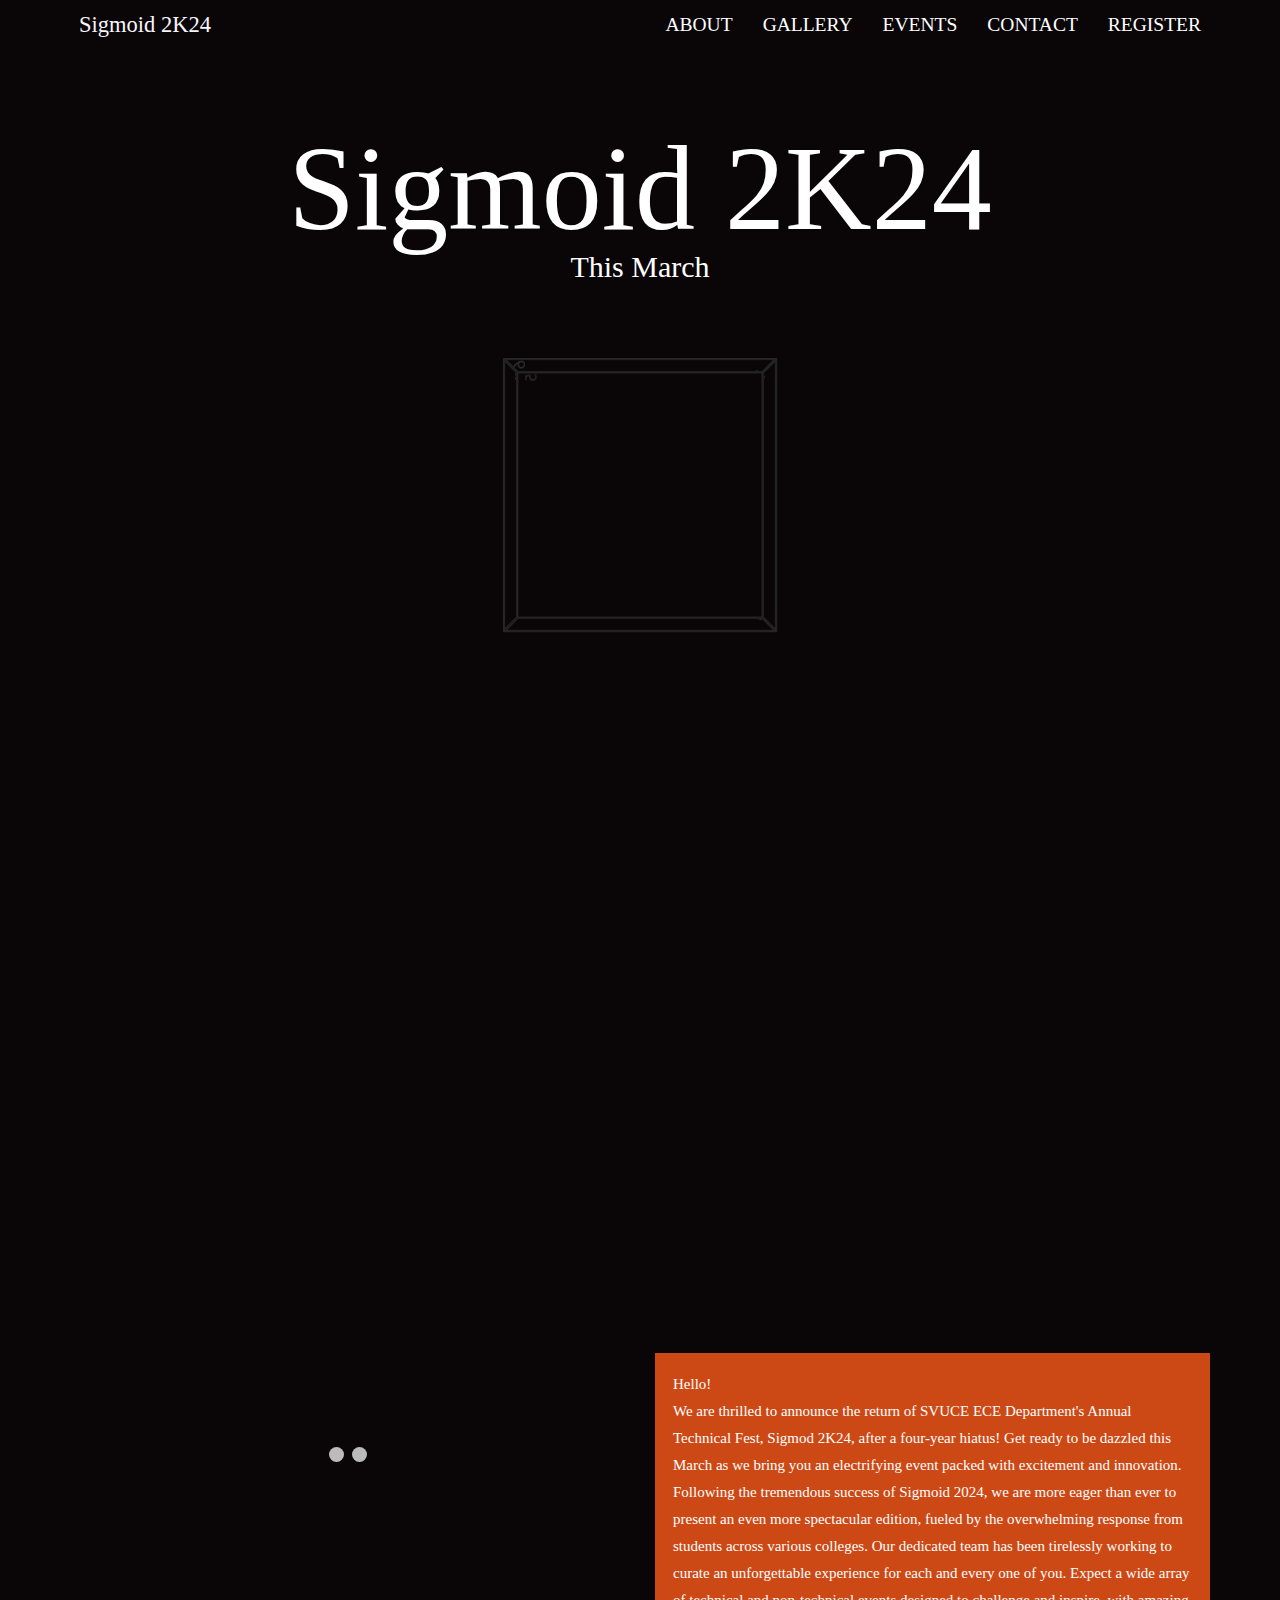
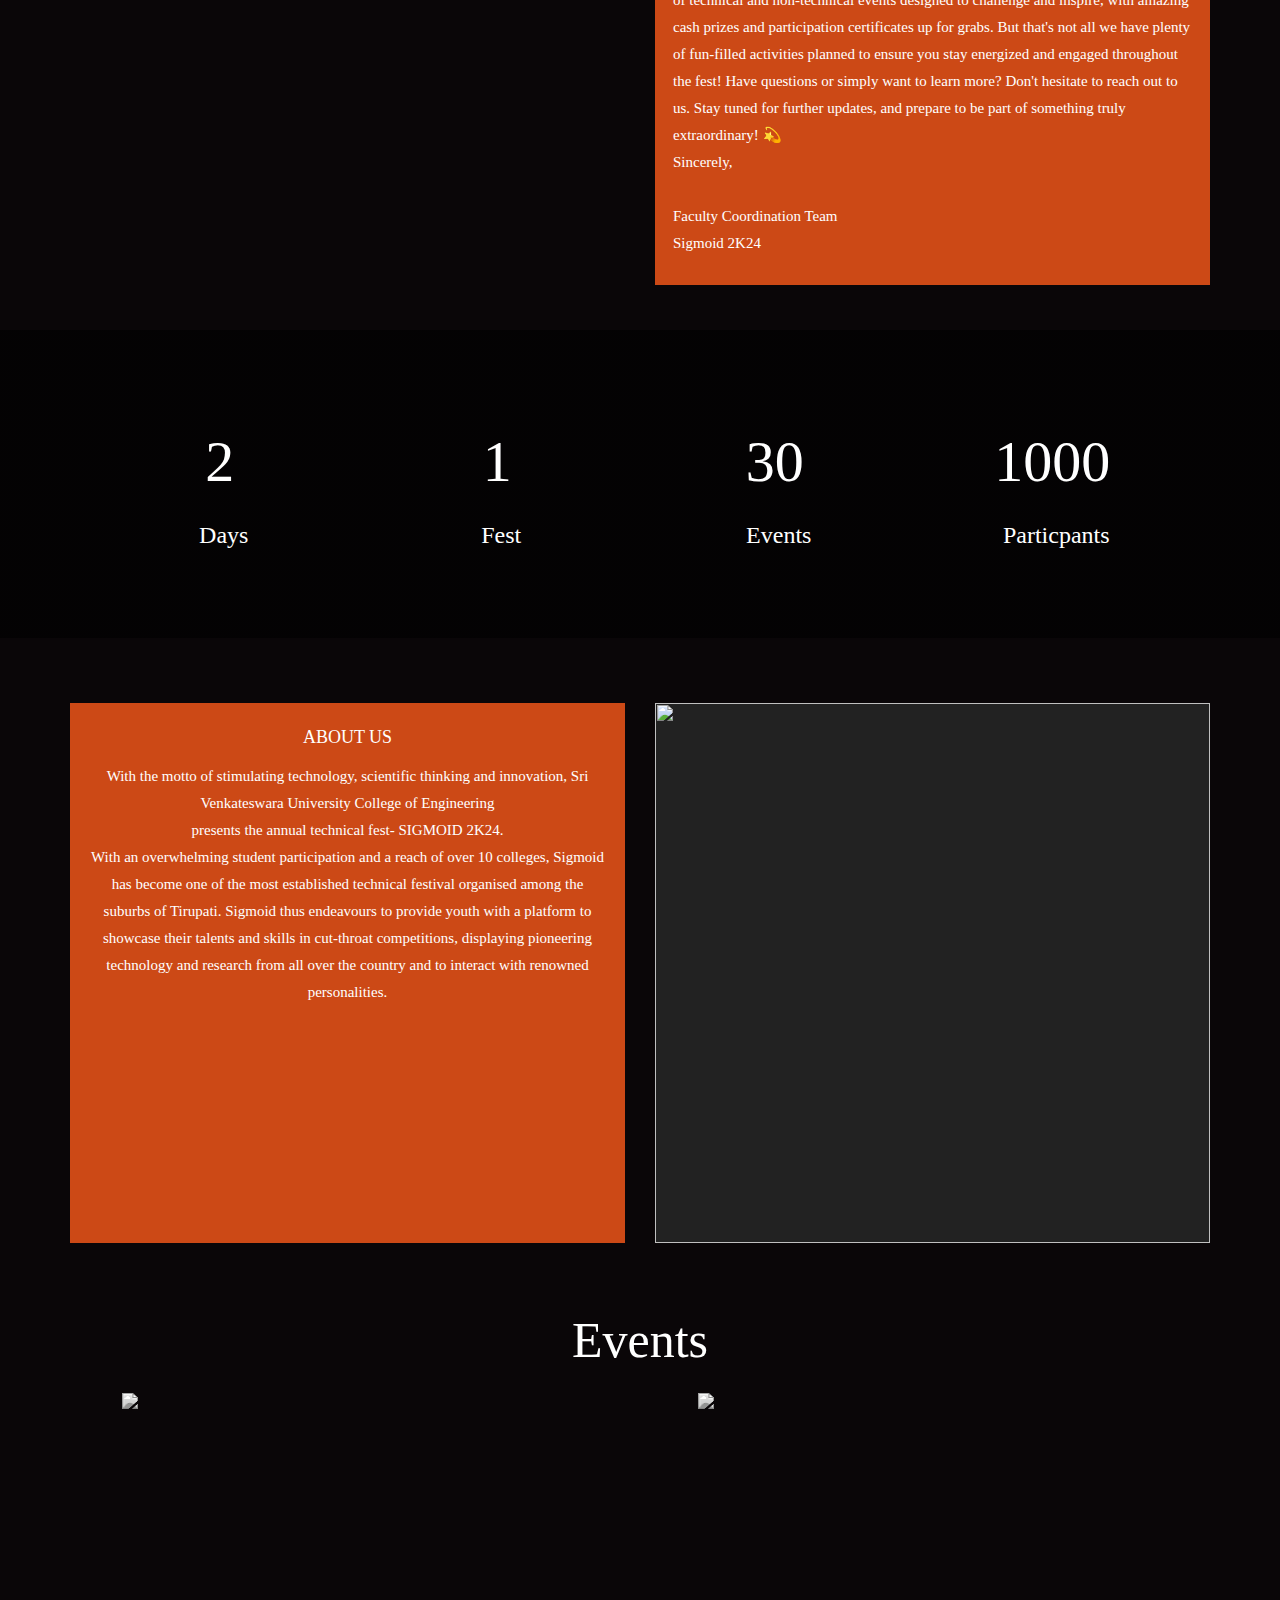
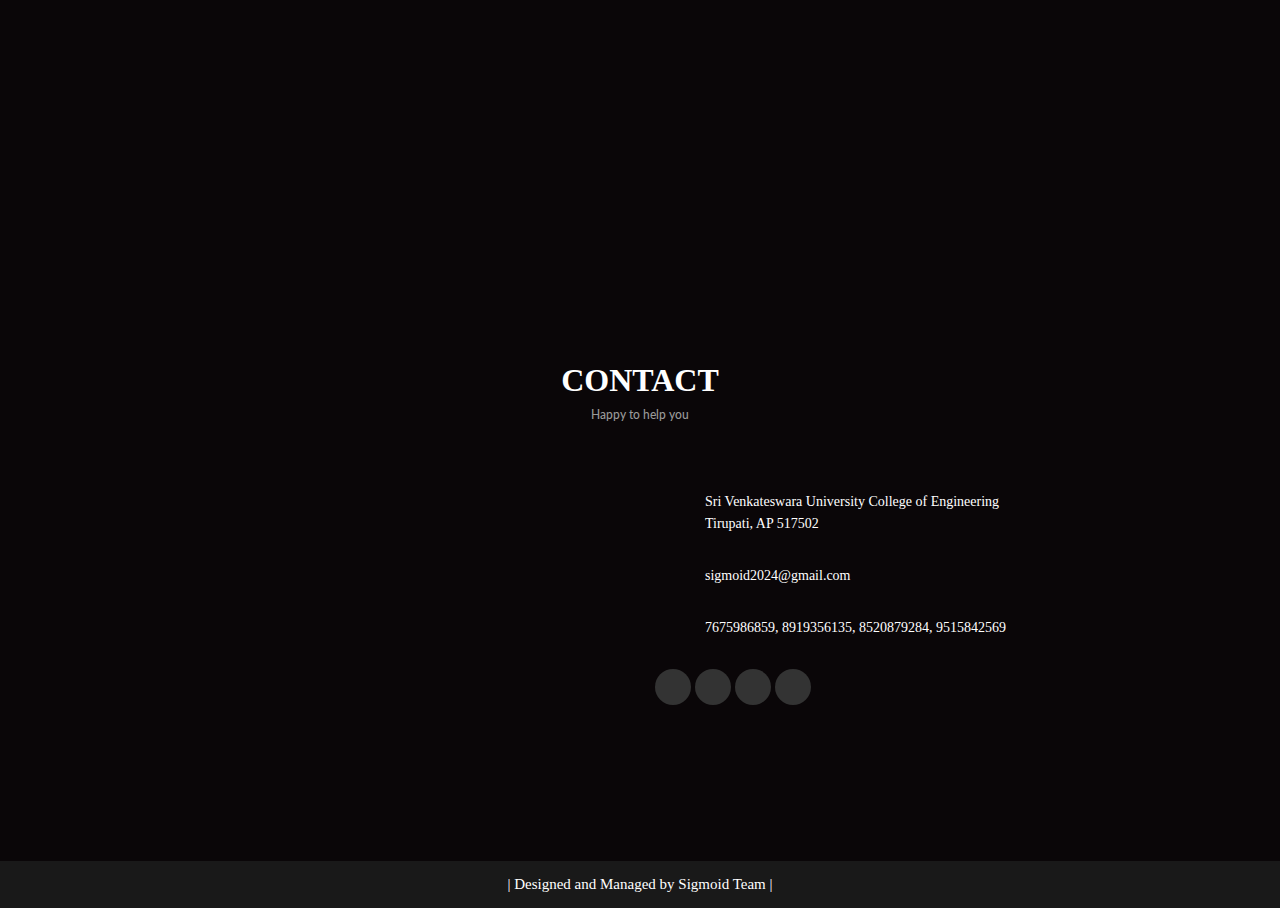
==== index.html @ 66949718 "updated about and made responsive" ====
<!DOCTYPE html>
<html lang="en">
<head>
  <title>Sigmoid 2K24</title>
  <meta charset="utf-8">
  <meta name="viewport" content="width=device-width, initial-scale=1.0">
  <link rel="icon" href="" type="image/x-icon">

  <meta content="" name="keywords">
  <meta content="" name="description">

  <!-- Favicons -->
  <link href="" rel="icon">
  <link href="img/apple-touch-icon.png" rel="apple-touch-icon">

  <!-- Google Fonts -->
   <link href="https://fonts.googleapis.com/css?family=Montserrat" rel="stylesheet" type="text/css">
  <link href="https://fonts.googleapis.com/css?family=Lato" rel="stylesheet" type="text/css">
  <link href="https://fonts.googleapis.com/css?family=Open+Sans:300,300i,400,400i,700,700i|Poppins:300,400,500,700" rel="stylesheet">
  <link href="https://fonts.googleapis.com/css2?family=Courier+Prime&family=Varela&display=swap" rel="stylesheet">
  <!-- Bootstrap CSS File -->
    <link rel="stylesheet" href="https://maxcdn.bootstrapcdn.com/bootstrap/3.3.7/css/bootstrap.min.css">
  <!-- <link href="lib/bootstrap/css/bootstrap.min.css" rel="stylesheet"> -->

  <!-- Libraries CSS Files -->
  <link href="lib/font-awesome/css/font-awesome.min.css" rel="stylesheet">
  <link href="lib/animate/animate.min.css" rel="stylesheet">

  <!-- Main Stylesheet File -->
  <link href="css/style.css" rel="stylesheet">
  <script src="js/typewriter.js"></script>
</head>
  
<body>

  <!--==========================
  Header
  ============================-->
  <nav class="navbar navbar-default  navbar-fixed-top g2" style="background-color:#0A0608; border-bottom:0; width: 100vw;">
    <div class="container-fluid " style="width: 90vw;">
      <div class="navbar-header">
        <button type="button" class="navbar-toggle" data-toggle="collapse" data-target="#Navbar">
          <span class="icon-bar"></span>
          <span class="icon-bar"></span>
          <span class="icon-bar"></span>
        </button>
        <a class="navbar-brand g3" href="#Home" style="font-family: font2; font-size: 150%;color:#f9f5ff;">Sigmoid 2K24</a>
      </div>
      <div class="collapse navbar-collapse" id="Navbar">
        <ul class="nav navbar-nav navbar-right">
         <!-- <li class="r1"><a href="#letter" style="font-family: font2;font-size: 130%; color:white;">LETTER</a></li> -->
          <li class="r1"><a href="#about" style="font-family: font2;font-size: 130% ; color:white;">ABOUT</a></li>
          <li class="r1"><a href="gallery/index.html" style="font-family: font2;font-size: 130% ; color:white;">GALLERY</a></li>
          <li class="r1"><a href="#events" style="font-family: font2;font-size: 130% ; color:white;">EVENTS</a></li>
          <!-- <li><a href="partners.html">PARTNERS</a></li> -->
         <!-- <li><a href="#apply">APPLY</a></li> -->
         <!-- <li class="r1"><a href="#team" style="font-family: font2;font-size: 130% ; color:white;">TEAM</a></li> -->
          <li class="r1"><a href="https://forms.gle/LxLbqcuX3uqCk2ah9" style="font-family: font2; font-size: 130% ; color:white;">CONTACT</a></li>
          <li class="r1"><a href="https://www.google.com/" style="font-family: font2; font-size: 130% ; color:white;">REGISTER</a></li>
        </ul>
      </div>
    </div>
  </nav>

  <!--==========================
    Hero Section
  ============================-->
  
  <section id="hero">
    <video id="vid" playsinline="playsinline" autoplay="autoplay" muted="muted" loop="loop">
      <source src="img/vid6.mp4" type="video/mp4">
    </video>
    <div class="hero1">
      <div class="main_heading">
        <div class="mh1">Sigmoid 2K24</div>
        <div class="mh2">This March</div>
        <!-- <div class="mh2">Annual Technical Fest of JIIT Noida</div> -->
      </div>
      <div class="wrapper">
        <div class="box-area">
          <div id="box-front" class="box">1</div>
          <div id="box-right" class="box">2</div>
          <div id="box-back" class="box">3</div>
          <div id="box-left" class="box">4</div>
          <div id="box-top" class="box">5</div>
          <div id="box-bottom" class="box">6</div>
        </div>
      </div>
    </div>
    
  </section>

  <div class="class-responsive">
    <iframe margin="50px auto" text-align="centre" width="80%" height="400" src="https://www.youtube.com/embed/BVitl7Fji9U?si=09Q8cgA1HVtjXHsK?autoplay=1" title="YouTube video player" frameborder="0" allow="accelerometer; autoplay; clipboard-write; encrypted-media; gyroscope; picture-in-picture; web-share" allowfullscreen></iframe>
  </div>


  <!-- #hero

  <main id="main">

    <!--==========================
      Letter Section
    ============================-->
  <section id="letter" style="background-color: #0A0608;">
    <div class="container">
    <div class="row">
      <div class="col-sm-6">
      <div class="card-deck cdlet2">
        <div class="card bg-primary" style="padding: 2vh 2vh; background-color:#0A0608; box-shadow: 0px 0px 0px 0px #222222">
          <div class="card-body">
              <div class="slideshow-container">

                  <div class="mySlides fade">
                    <!-- <div class="numbertext">1 / 4</div> -->
                    <img src="//img/mkt.jpg" style="width:100%; height: 100%; object-fit: cover; object-position: center;" class="slideimg">
                    <div class="text">Prof T. Ramashri</div>
                  </div>
                  
                
                  <div class="mySlides fade">
                    <!-- <div class="numbertext">3 / 4</div> -->
                    <img src="/img/sa.jpg" style="width:100%; height: 100%; object-fit: cover; object-position: center;" class="slideimg">
                    <div class="text">Prof B. Anuradha</div>
                  </div>

                  
                  
                  </div>
                  <br>
                  
                  <div style="text-align:center;">
                    <span class="dot"></span> 
                    <span class="dot"></span> 
                  </div>
          </div>
        </div> 
      </div>
      </div>
      <div class="col-sm-6">
          <div class="card-deck" style="margin-top: 5vh; margin-bottom:5vh;">
            <div class="card bg-primary" style="padding: 2vh 2vh; background-color:#cc4916; box-shadow: 0px 0px 0px 0px #222222">
              <div class="card-body text-center">
                <!-- <p class="card-text">Some text inside the first card</p> -->
                <p class="card-text" style="text-align: left; font-family: font4; color: white" >Hello!<br>
                  We are thrilled to announce the return of SVUCE ECE Department's Annual Technical Fest, Sigmod 2K24, after a four-year hiatus! Get ready to be dazzled this March as we bring you an electrifying event packed with excitement and innovation.

Following the tremendous success of Sigmoid 2024, we are more eager than ever to present an even more spectacular edition, fueled by the overwhelming response from students across various colleges. Our dedicated team has been tirelessly working to curate an unforgettable experience for each and every one of you.

Expect a wide array of technical and non-technical events designed to challenge and inspire, with amazing cash prizes and participation certificates up for grabs. But that's not all we have plenty of fun-filled activities planned to ensure you stay energized and engaged throughout the fest!

Have questions or simply want to learn more? Don't hesitate to reach out to us. Stay tuned for further updates, and prepare to be part of something truly extraordinary! 💫

<br>Sincerely,<br>
<br>Faculty Coordination Team<br>
                
                  Sigmoid 2K24</p>
              </div>
            </div> 
          </div>
          </div>
    </div>
    </div>
  </section>



    <!--==========================
      Facts Section
    ============================-->
    <section id="facts" style="background-color: #0A0608;">
      <div class="container wow fadeIn">
        <!-- <div class="section-header">
          <h3 class="section-title" style="color: white; font-family: font3;">Facts</h3>
        </div> -->
        <div class="container-fluid counters">

  				<div class="col-lg-3 col-6 text-center">
            <span data-toggle="counter-up" style="font-family: font3; color: white">2</span>
            <p style="font-family: font3;">Days</p>
  				</div>

          <div class="col-lg-3 col-6 text-center">
            <span data-toggle="counter-up" style="font-family: font3; color: white;">1</span>
            <p style="font-family: font3;">Fest</p>
  				</div>

          <div class="col-lg-3 col-6 text-center">
            <span data-toggle="counter-up" style="font-family: font3; color: white;">30</span>
            <p style="font-family: font3;">Events</p>
  				</div>

          <div class="col-lg-3 col-6 text-center">
            <span data-toggle="counter-up" style="font-family: font3; color: white;">1000</span>
            <p style="font-family: font3;">Particpants</p>
  				</div>

  			</div>

      </div>
    </section><!-- #facts -->




<!--------------ABOUT----------------->

<section id="about" style="background-color: #0A0608; border-bottom: none;">
    <div class="container">
        <div class="row" >
          <div class="col-sm-6 abcol">
          <div class="card-deck" style="margin-top: 5vh; margin-bottom:5vh;">
            <div class="card bg-primary cdabout" style="padding: 2vh 2vh; background-color:#cc4916; box-shadow: 0px 0px 0px 0px #0A0608">
              <div class="card-body text-center">
                <p class="card-text" style="text-align: center; font-family: font2; color: white; font-size: large;">ABOUT US</p>
                <p class="card-text" style="text-align: center; font-family: font4; color: white;" >
                  With the motto of stimulating technology, scientific thinking and innovation,
                  Sri Venkateswara University College of Engineering<br>
                  presents the annual technical fest- SIGMOID 2K24.<br>
                  With an overwhelming student participation
                  and a reach of over 10 colleges,
                  Sigmoid  has become one of the most established technical festival
                  organised among the suburbs of Tirupati.
                  Sigmoid thus endeavours to provide youth
                  with a platform to showcase their talents
                  and skills in cut-throat competitions,
                  displaying pioneering technology and research
                  from all over the country
                  and to interact with renowned personalities.
              </div>
            </div> 
          </div>
          </div>
          <div class="col-sm-6">
              <div class="card-deck" style="margin-top: 5vh; margin-bottom:5vh;">
                <div class="card bg-primary cdabout" style="background-color:#222222; box-shadow: 0px 0px 0px 0px #10141a;">
                  <div class="card-body cdabout">
                    <!-- <p class="card-text">Some text inside the first card</p> -->
                    <img src="/img/college2.png" style="width: 100%; height: 100%; object-fit: cover; object-position: center;">
                  </div>
                </div> 
              </div>
              </div>
        </div>
        </div>
</section>



    <!--==========================
      Events Section
    ============================-->
    <section id="events" style="background-color: #0A0608; border-bottom: none;">
      <div class="evheading ">
        <h1 style="font-family: font3; font-size: 50%; color: white;">Events</h1>
      </div>
      <div class="ev">
        <div class="ev1">
            <a href="events/tech.html"><img src="img/tech.png" class="evpic"></a>
        </div>
        <div class="ev1">
            <a href="events/nontech.html"><img src="img/nontech.png" class="evpic"> </a>                     
        </div>
      </div>
      </div>
   </section>

    <section id="contact" style="background-color: #0A0608;">
      <div class="container wow fadeInUp">
        <div class="section-header">
          <h3 class="section-title" style="font-family: font3; color: white;">Contact</h3>
          <h6 class="section-description">Happy to help you</h6>
        </div>
      </div>
<div class="container">
      <div class="col-md-6" >
      <iframe src="https://www.google.com/maps/embed?pb=!1m18!1m12!1m3!1d120099.84690958183!2d79.36803985962945!3d13.629516364826452!2m3!1f0!2f0!3f0!3m2!1i1024!2i768!4f13.1!3m3!1m2!1s0x3a4d4b3b428a6cef%3A0xc6bd5c83ddf89605!2sElectronics%20and%20Communication%20Engineering%20Building!5e0!3m2!1sen!2sin!4v1707247832713!5m2!1sen!2sin"  frameborder="0" style="border:0px;width:100%; height:350px;float: left;padding-left: 20px;" allowfullscreen></iframe></div>
        <div class="col-md-6 justify-content-center" style="float: right;padding-top: 20px;" >
            <div class="info">
              <div>
                <i class="fa fa-map-marker" style="color: #cc4916"> </i>
                <p style="color: white; font-family: font4">Sri Venkateswara University College of Engineering<br>Tirupati, AP 517502</p>
              </div>

              <div>
                <i class="fa fa-envelope" style="color: #cc4916"></i>
                <p style="color: white; font-family: font4">sigmoid2024@gmail.com</p>
              </div>

              <div>
                <i class="fa fa-phone" style="color: #cc4916"></i>
                <p style="color: white; font-family: font4">7675986859, 8919356135, 8520879284, 9515842569</p>
              </div>
            </div>

            <div class="social-links">
              
            <!--  <a href="https://www.facebook.com/Parola.LiteraryHub/?ref=br_rs" class="facebook"><i class="fa fa-facebook"></i></a> -->
              <a href="https://www.instagram.com/sigmoid_fest" class="instagram"><i class="fa fa-instagram"></i></a>
              <a href="https://youtube.com/@Sigmoid2024" class="youtube"><i class="fa fa-youtube"></i></a> 
              <a href="https://facebook.com/profile.php?id=61556089936728&mibextid=ZbWKwL" class="facebook"><i class="fa fa-facebook"></i></a>
              <a href="https://x.com/Sigmoid2024?t=yMx8RAukPVOYMi3uKZNgpA&s=09" class="twitter"><i class="fa fa-twitter"></i></a>
              
              
            </div>

          </div>

        

        </div>
  
    </section>

 <div class="footer" style="background-color: #191919; font-family: font4">| Designed and Managed by Sigmoid Team |
 </div>
    <!-- #contact -->
<a href="#" class="back-to-top"><i class="fa fa-chevron-up"></i></a>

 
  </main>

  
  
<!-- JavaScript Libraries -->
  <script src="js/index.js"></script>
  <script src="js/timer.js"></script>
  <script src="lib/jquery/jquery.min.js"></script>
  <script src="lib/jquery/jquery-migrate.min.js"></script>
  <script src="lib/bootstrap/js/bootstrap.bundle.min.js"></script>
  <script src="lib/easing/easing.min.js"></script>
  <script src="lib/wow/wow.min.js"></script>
  <script src="lib/waypoints/waypoints.min.js"></script>
  <script src="lib/counterup/counterup.min.js"></script>
  <script src="lib/superfish/hoverIntent.js"></script>
  <script src="lib/superfish/superfish.min.js"></script>

  <!-- Contact Form JavaScript File -->
  <script src="contactform/contactform.js"></script>

  <!-- Template Main Javascript File -->
  <script src="js/main.js"></script>

</body>
</html>
---- css/style.css ----
body {
  font: 400 15px Lato, sans-serif;
  line-height: 1.8;
  background-color: #0A0608;
}
h1 {
  margin: 0;
  padding: 0;
  color: #000;
}
h2 {
  margin-top: 0px;
  font-size: 28px;
  text-transform: uppercase;
  color: #000;
  font-weight: 700;
  margin-bottom: 10px;
  padding-top: 25px;
}
/*.no-js #loader { display: none;  }*/
.js #loader {
  display: block;
  position: absolute;
  left: 100px;
  top: 0;
}
.se-pre-con {
  position: fixed;
  left: 0px;
  top: 0px;
  width: 100%;
  height: 100%;
  z-index: 9999;
  background: url(img/Preloader_1.gif) center no-repeat #fff;
}

h3 {
  font-size: 22px;
  color: #000;
  font-weight: 400;
}

h4 {
  font-size: 20px;
  line-height: 1.375em;
  color: #000;
  font-weight: 400;
  margin-bottom: 10px;
}
.section {
  position: relative;
  width: 100%;
  height: 100vh;
  display: flex;
  align-items: center;
  justify-content: center;
  overflow: hidden;
}

span {
  margin-right: 8px;
}
/* Prelaoder */
#preloader {
  position: fixed;
  left: 0;
  top: 0;
  z-index: 999;
  width: 100%;
  height: 100%;
  overflow: visible;
  background: #fff url("../img/preloader.svg") no-repeat center center;
}

/* Back to top button */
.back-to-top {
  position: fixed;
  display: none;
  background: rgba(0, 0, 0, 0.2);
  color: #fff;
  padding: 6px 12px 9px 12px;
  font-size: 16px;
  border-radius: 2px;
  right: 15px;
  bottom: 15px;
  transition: background 0.5s;
}

@media (max-width: 768px) {
  .back-to-top {
    bottom: 15px;
  }
}

.back-to-top:focus {
  background: rgba(0, 0, 0, 0.2);
  color: #fff;
  outline: none;
}

.back-to-top:hover {
  background: #cc4916;
  color: #fff;
}

/*--------------------------------------------------------------
# Header
--------------------------------------------------------------*/
@font-face {
  font-family: font1;
  src: url("../fonts/Hacked-KerX.ttf");
}
@font-face {
  font-family: font2;
  src: url("../fonts/big_noodle_titling.ttf");
}
@font-face {
  font-family: font3;
  src: url("../fonts/Autobus-Bold.ttf");
}
@font-face {
  font-family: font4;
  src: url("../fonts/Rounded_Elegance.ttf");
}
@font-face {
  font-family: font5;
  src: url("../fonts/Pacitan.ttf");
}

#header {
  padding: 30px 0;
  height: 92px;
  position: fixed;
  left: 0;
  top: 0;
  right: 0;
  transition: all 0.5s;
  z-index: 997;
}

#header #logo {
  float: left;
}

#header #logo h1 {
  font-size: 36px;
  margin: 0;
  padding: 6px 0;
  line-height: 1;
  font-family: "Poppins", sans-serif;
  font-weight: 700;
  letter-spacing: 3px;
  text-transform: uppercase;
}

#header #logo h1 a,
#header #logo h1 a:hover {
  color: #fff;
}

#header #logo img {
  padding: 0;
  margin: 0;
}

@media (max-width: 768px) {
  #header #logo h1 {
    font-size: 26px;
  }
  #header #logo img {
    max-height: 40px;
  }
}

#header.header-fixed {
  background: rgba(52, 59, 64, 0.9);
  padding: 20px 0;
  height: 72px;
  transition: all 0.5s;
}

/*--------------------------------------------------------------
# Hero Section
--------------------------------------------------------------*/
#vid {
  position: absolute;
  top: 50%;
  left: 50%;
  min-width: 100%;
  min-height: 100%;
  width: 100vw;
  height: auto;
  z-index: 1;
  -ms-transform: translateX(-50%) translateY(-50%);
  -moz-transform: translateX(-50%) translateY(-50%);
  -webkit-transform: translateX(-50%) translateY(-50%);
  transform: translateX(-50%) translateY(-50%);
  background-size: cover;
}

#hero {
  width: 100vw;
  height: 120vh;
  /* background: black top center; */
  background-color: #0A0608;
  background-size: cover;
  position: relative;
}

.hero1 {
  display: flex;
  justify-content: center;
  flex-direction: column;
}

@media (max-width: 768px) {
  #vid {
    display: none;
  }
  #hero {
    background-image: url("../img/Capture.jpg");
    background-size: cover;
    background-position: center;
    height: 100vh;
  }
}

@media (max-aspect-ratio: 16/9) {
  #vid {
    display: none;
  }
  #hero {
    background-image: url("../img/Capture.jpg");
    background-size: cover;
    background-position: center;
    height: 100vh;
  }
}

@media (min-width: 1024px) {
  #hero {
    background-attachment: fixed;
  }
}

#hero .hero-container {
  position: relative;
  bottom: 0;
  top: 0;
  left: 0;
  right: 0;
  align-items: center;
  text-align: center;
  z-index: 1;
}

.main_heading {
  height: 20vh;
  margin-top: 11vh;
  display: flex;
  align-items: center;
  justify-content: center;
  flex-direction: column;
  color: white;
  z-index: 1;
}

.mh1 {
  font-family: font1;
  font-size: 800%;
  color: white;
  line-height: 1.3;
}
.mh2 {
  line-height: 0%;
  font-family: font1;
  margin-top: 0px;
  font-size: 200%;
  color: white;
}

.typewrite {
  margin-top: 25px;
  color: #000;
  text-decoration: none;
  font-size: 38px;
  height: 2.75em;
}
#hero h1 {
  margin: 30px 0 10px 0;
  font-family: "BigNoodleTitling";
  letter-spacing: 10px;
  font-size: 160px;
  padding-bottom: 40px;
  padding-top: 60px;
  color: #ffba0d;
  font-weight: 700;
  line-height: 56px;
  text-transform: uppercase;
}

@media (max-width: 768px) {
  #hero h1 {
    font-size: 28px;
    line-height: 36px;
  }
}

#hero h2 {
  color: #eee;
  margin-bottom: 50px;
  text-transform: uppercase;
  font-size: 54px;
}

.pad {
  padding-bottom: 50px;
  padding-top: 50px;
}
#welcome-letter {
  padding: 0px;
}
#welcome-letter h4 {
  text-align: justify;
}

@media (max-width: 768px) {
  #hero h2 {
    font-size: 18px;
    line-height: 24px;
    margin-bottom: 30px;
  }
}

/*---3d cube-----*/
.wrapper {
  position: absolute;
  left: 50%;
  top: 55%;
  perspective: 2500px;
  z-index: 1;
}

.box-area {
  position: relative;
  transform-style: preserve-3d;
  animation-name: rotate;
  animation-duration: 10s;
  animation-timing-function: ease-in-out;
  animation-iteration-count: infinite;
}

@keyframes rotate {
  0% {
    transform: rotateX(0deg) rotateY(0deg) rotateZ(0deg);
  }
  16% {
    transform: rotateY(-90deg);
  }
  33% {
    transform: rotateY(-90deg) rotateZ(90deg);
  }
  50% {
    transform: rotateY(-180deg) rotateZ(90deg);
  }
  66% {
    transform: rotateY(-270deg);
  }
  83% {
    transform: rotateZ(90deg) rotateX(90deg);
  }
}

.box {
  position: absolute;
  width: 260px;
  height: 260px;
  border: 2px solid #262626;
}

#box-front {
  transform: translateX(-130px) translateY(-130px) translateZ(130px);
  background-image: url("../img/cube7.jpg");
  background-size: cover;
  background-position: center;
  /* filter: grayscale(100%); */
}

#box-back {
  transform: translateX(-130px) translateY(-130px) translateZ(-130px);
  background-image: url("../img/cube32.jpg");
  background-size: cover;
  background-position: center;
  /* filter: grayscale(100%); */
}

#box-right {
  transform: translateY(-130px) rotateY(90deg);
  background-image: url("../img/cube8.jpg");
  background-size: cover;
  background-position: center;
  /* filter: grayscale(100%); */
}

#box-left {
  transform: translateY(-130px) translateX(-260px) rotateY(90deg);
  background-image: url("../img/cube5.jpg");
  background-size: cover;
  background-position: center;
  /* filter: grayscale(100%); */
}

#box-top {
  transform: translateX(-130px) translateY(-260px) rotateX(90deg);
  background-image: url("../img/cube92.jpg");
  background-size: cover;
  background-position: center;
  /* filter: grayscale(100%); */
}

#box-bottom {
  transform: translateX(-130px) rotateX(90deg);
  background-image: url("../img/cube24.jpg") ;
  background-size: cover;
  background-position: center;
  /* filter: grayscale(100%); */
}

.box-area {
  transform: rotateX(90deg) rotateY(90deg);
}

@media (max-width: 768px) {
  .wrapper {
    top: 55%;
  }
  .box {
    width: 160px;
    height: 160px;
  }

  #box-front {
    transform: translateX(-80px) translateY(-80px) translateZ(80px);
  }

  #box-back {
    transform: translateX(-80px) translateY(-80px) translateZ(-80px);
  }

  #box-right {
    transform: translateY(-80px) rotateY(90deg);
  }

  #box-left {
    transform: translateY(-80px) translateX(-160px) rotateY(90deg);
  }

  #box-top {
    transform: translateX(-80px) translateY(-160px) rotateX(90deg);
  }

  #box-bottom {
    transform: translateX(-80px) rotateX(90deg);
  }
}
/*-----------------------------------------*/

/*--------------------------------------------------------------
# Navigation Menu
--------------------------------------------------------------*/
/* Nav Menu Essentials */

@media (max-width: 768px) {
  .logo1 {
    width: 10vh;
  }
}

.navl:hover {
}
.nav-menu,
.nav-menu * {
  margin: 0;
  padding: 0;
  list-style: none;
}

.nav-menu ul {
  position: absolute;
  display: none;
  top: 100%;
  left: 0;
  z-index: 99;
}

.nav-menu li {
  position: relative;
  white-space: nowrap;
}

.nav-menu > li {
  float: left;
}

.nav-menu li:hover > ul,
.nav-menu li.sfHover > ul {
  display: block;
}

.nav-menu ul ul {
  top: 0;
  left: 100%;
}

.nav-menu ul li {
  min-width: 180px;
}

/* Nav Meu Container */
#nav-menu-container {
  float: right;
  margin: 0;
}

@media (max-width: 768px) {
  #nav-menu-container {
    display: none;
  }
}

/* Nav Meu Styling */
@media (max-width: 768px) {
  .g1 {
    width: 90vw;
  }
  .g2 {
    width: 100vw;
  }
  .g3 {
    font-size: 80%;
  }
  .mh1 {
    font-size: 450%;
  }
  .mh2 {
    font-size: 200%;
  }
}

/* Mobile Nav Toggle */
#mobile-nav-toggle {
  position: fixed;
  right: 0;
  top: 0;
  z-index: 999;
  margin: 20px 20px 0 0;
  border: 0;
  background: none;
  font-size: 24px;
  display: none;
  transition: all 0.4s;
  outline: none;
  cursor: pointer;
}

#mobile-nav-toggle i {
  color: #fff;
}

@media (max-width: 768px) {
  #mobile-nav-toggle {
    display: inline;
  }
}

/* Mobile Nav Styling */
#mobile-nav {
  position: fixed;
  top: 0;
  padding-top: 18px;
  bottom: 0;
  z-index: 998;
  background: rgba(52, 59, 64, 0.9);
  left: -260px;
  width: 260px;
  overflow-y: auto;
  transition: 0.4s;
}

#mobile-nav ul {
  padding: 0;
  margin: 0;
  list-style: none;
}

#mobile-nav ul li {
  position: relative;
}

#mobile-nav ul li a {
  color: #fff;
  font-size: 16px;
  overflow: hidden;
  padding: 10px 22px 10px 15px;
  position: relative;
  text-decoration: none;
  width: 100%;
  display: block;
  outline: none;
}

#mobile-nav ul li a:hover {
  color: #fff;
}

#mobile-nav ul li li {
  padding-left: 30px;
}

#mobile-nav ul .menu-has-children i {
  position: absolute;
  right: 0;
  z-index: 99;
  padding: 15px;
  cursor: pointer;
  color: #fff;
}

#mobile-nav ul .menu-has-children i.fa-chevron-up {
  color: #2dc997;
}

#mobile-nav ul .menu-item-active {
  color: #2dc997;
}

#mobile-body-overly {
  width: 100%;
  height: 100%;
  z-index: 997;
  top: 0;
  left: 0;
  position: fixed;
  background: rgba(52, 59, 64, 0.9);
  display: none;
}

/* Mobile Nav body classes */
body.mobile-nav-active {
  overflow: hidden;
}

body.mobile-nav-active #mobile-nav {
  left: 0;
}

body.mobile-nav-active #mobile-nav-toggle {
  color: #fff;
}

/*--------------------------------------------------------------
# Sections
--------------------------------------------------------------*/
/* Sections Header
--------------------------------*/

/*----------Letter---------------*/
/*------------------------------*/
.section-header .section-title {
  font-size: 32px;
  color: #111;
  text-transform: uppercase;
  text-align: center;
  font-weight: 700;
  margin-bottom: 5px;
}

.section-header .section-description {
  text-align: center;
  padding-bottom: 40px;
  color: #999;
}

/* About Us Section
--------------------------------*/
.abpic {
  background-image: url("../img/about1.jpg");
  background-position: center;
  background-size: cover;
}

@media (min-width: 1000px) {
  .cdabout {
    height: 60vh;
    /* width: 37vw; */
  }
}
@media (min-width: 1350px) {
  .cdabout {
    height: 60vh;
    /* width: 37vw; */
  }
}

@media (min-width: 780px) and (max-width: 1000px) {
  .cdabout {
    height: 50vh;
    width: 37vw;
  }
}

@media (width: 768px) and (height: 1024px) {
  .cdabout {
    height: 60vh;
    width: 40vw;
  }
}

@media (min-width: 1024px) and (min-height: 1366px) {
  .cdabout {
    height: 40vh;
    width: 40vw;
  }
}

#about {
  background: #fff;
  padding: 20px 0;
}

#about .about-container .background {
  min-height: 250px;
  background: url(../img/about-img.jpg) center top no-repeat;
  margin-bottom: 10px;
}

#about .about-container .content {
  background: #fff;
}

#about .about-container .title {
  color: #333;
  font-weight: 700;
  font-size: 32px;
}

@media (max-width: 768px) {
  #about .about-container .title {
    padding-top: 15px;
  }
}


/* Facts Section
--------------------------------*/
#facts {
  background: linear-gradient(rgba(0, 0, 0, 0.6), rgba(0, 0, 0, 0.6)),
    url(../img/college2.jpg) fixed center center;
  background-size: cover;
  padding: 80px 0 60px 0;
}

#facts .counters span {
  font-size: 58px;
  display: block;
  color: #ffba00;
}

#facts .counters p {
  padding: 0;
  margin: 0 0 20px 0;
  font-family: "Poppins", sans-serif;
  font-size: 24px;
  color: white;
}

/* events Section
--------------------------------*/
.ev {
  position: relative;
  display: flex;
  flex-direction: row;
  justify-content: center;
  margin-left: 5vw;
  margin-right: 5vw;
  padding: 20px 0px;
}

.ev1 {
  width: 100vw;
  height: 50vh;
}

.evpic {
  width: 90%;
  height: auto;
  float: right;
  filter: white; /*IE5+ */
  -webkit-filter: grayscale(1); /*Webkit Nightlies & Chrome Canary */
  -webkit-transition: all 1.8s ease-in-out;
  transition: transform 1s ease-in-out;
}

.evpic:hover {
  filter: grayscale(0);
  -webkit-filter: grayscale(0);
  /* -webkit-transform: scale(1.1); */
  -webkit-transform: scale(1.05) rotate(30deg);
  /* -webkit-transform: rotate(-30deg); */
  /* transform: rotate(180deg); */
}

.evheading {
  text-align: center;
  color: white;
  font-size: 100px;
  padding: 5px 5px;
  margin-top: 0px;
}

@media (max-width: 768px) {
  .ev {
    flex-direction: column;
  }
  .ev1 {
    width: 90vw;
    height: 40vh;
  }
  .evpic {
    width: 90vw;
    height: 37vh;
    padding: 5px 5px;
  }
  .evheading {
    text-align: center;
    font-size: 100px;
    padding: 10px 10px;
  }
}

@media (min-width: 769px) and (max-width: 1024px) {
  .ev1 {
    height: 20vh;
  }
}

#events {
  background: #090708;
  background-size: cover;
  padding: 0px 0px;
  position: relative;
}

/* Team Section

--------------------------------*/

.team-mem1{
  background-image: url("../img/t1.jpg");
  background-position: center;
  background-size: cover;
}

.team-mem2{
  background-image: url("../img/t2.jpg");
  background-position: center;
  background-size: cover;
}

.team-mem3{
  background-image: url("../img/t4.jpg");
  background-position: center;
  background-size: cover;
}

.team-mem4{
  background-image: url("../img/t10.jpg");
  background-position: center;
  background-size: cover;
}

.team-mem5{
  background-image: url("../img/t6.jpg");
  background-position: center;
  background-size: cover;
}

.team-mem6{
  background-image: url("../img/t5.jpg");
  background-position: center;
  background-size: cover;
}
.team-mem7{
  background-image: url("../img/t9.jpg");
  background-position: center;
  background-size: cover;
}
.team-mem8{
  background-image: url("../img/t14.jpeg");
  background-position: center;
  background-size: cover;
}
.team-mem9{
  background-image: url("../img/t12.jpg");
  background-position: center;
  background-size: cover;
}
.team-mem10{
  background-image: url("../img/t15.jpg");
  background-position: center;
  background-size: cover;
}

#team{
  margin-top:10vh;
}

.member-item {
	width: 20%;
	float: left;
	height: 40vh;
	position: relative;
	overflow: hidden;
}
.teamcon{
  margin-top:5vh;
}

@media(max-width:768px){
  .member-item{
    width: 100%;
    height: 40vh;
  }
  #team{
    margin-top:0vh;
  }
  .teamcon{
    margin-top:5vh;
  }
}

.member-item:hover .mi-social {
	top: 0;
}

.member-item:hover .mi-text {
	left: 20px;
}

.member-item .mi-social {
  left:20%;
  border-radius: 5px;
  background-image: linear-gradient(to right,#ff512f,#f09819);
  text-align: center;
  width:60%;
	position: relative;
	top: -90px;
	-webkit-transition: all 0.3s ease-out;
	-o-transition: all 0.3s ease-out;
	transition: all 0.3s ease-out;
}

.member-item .mi-social .mi-social-inner {
	display: inline-block;
	padding: 10px 23px 8px;
	border-radius: 0 0 4px 4px;
}

.member-item .mi-social .mi-social-inner a {
	display: inline-block;
	font-size: 18px;
	color: #ffffff;
	margin-right: 10px;
}

.member-item .mi-social .mi-social-inner a:last-child {
	margin-right: 0;
}

.member-item .mi-text {
	background: #ffffff;
	padding: 16px 0 18px 25px;
	position: absolute;
	left: -500px;
	bottom: 20px;
	width: calc(100% - 40px);
	-webkit-transition: all 0.5s ease-out;
	-o-transition: all 0.5s ease-out;
	transition: all 0.5s ease-out;
}

.member-item .mi-text h5 {
	font-size: 20px;
	color: #171822;
	font-weight: 600;
	margin-bottom: 5px;
}

.member-item .mi-text span {
	font-size: 16px;
	color: #f44949;
	display: block;
}

/* Contact Section
--------------------------------*/
#contact {
  background: #0a0608;
  padding: 80px 0 40px 0;
}

#contact #google-map {
  height: 300px;
  margin-bottom: 20px;
}

#contact .info {
  color: #333333;
}

#contact .info i {
  font-size: 32px;
  color: #ff8800;
  float: left;
}

#contact .info p {
  padding: 0 0 10px 50px;
  margin-bottom: 20px;
  line-height: 22px;
  font-size: 14px;
}

#contact .info .email p {
  padding-top: 5px;
}

#contact .social-links {
  padding-bottom: 20px;
}

#contact .social-links a {
  font-size: 18px;
  display: inline-block;
  background: #333;
  color: #fff;
  line-height: 1;
  padding: 8px 0;
  border-radius: 50%;
  text-align: center;
  width: 36px;
  height: 36px;
  transition: 0.3s;
}

#contact .social-links a:hover {
  background: #cc4916;
  color: #fff;
}

/*--------------------------------------------------------------
# Footer
--------------------------------------------------------------*/
#footer {
  background: #343b40;
  padding: 30px 0;
  color: #fff;
  font-size: 14px;
}

#footer .copyright {
  text-align: center;
}

#footer .credits {
  padding-top: 10px;
  text-align: center;
  font-size: 13px;
  color: #ccc;
}
@font-face {
  font-family: edosz;
  src: url(fonts/edosz.ttf);
}

@font-face {
  font-family: edosz;
  src: url(fonts/Black_Finger_Demo.ttf);
}

.apply {
  position: relative;
}

.apply a {
  font-weight: 400;
  color: #fff;
  outline: none;
  border: 1px solid #000;
  font-size: 1.3em;
  padding: 0.4em 0.8em;
  background: transparent;
  text-decoration: none;
  transition: 0.7s all;
  -webkit-transition: 0.7s all;
  -moz-transition: 0.7s all;
  -o-transition: 0.7s all;
  -ms-transition: 0.7s all;
}

.apply a:hover {
  border: 1px solid #fff;
  background: #fff;
  color: #000;
}

.why-join-us p {
  color: #000;
}

.why-join-us {
  padding: 0px;
}

.why-join-us i {
  font-size: 1.7em;
  color: #000;
  padding-right: 0px;
}

.footer {
  right: 0;
  bottom: 0;
  left: 0;
  padding: 1rem;
  color: #fff;
  background-color: #0A0608;
  text-align: center;
}

@keyframes fadein {
  from {
    opacity: 0;
  }
  to {
    opacity: 1;
  }
}

/*------------*/

.mySlides {display: none;}
/* .slideimg {vertical-align: middle;} */

/* Slideshow container */
.slideshow-container {
  max-width: 320px;
  position: relative;
  margin: auto;
}

/* Caption text */
.text {
  color: white;
  background-color: #0A0608;
  font-family:font2;
  font-size: 15px;
  padding: 8px 12px;
  position: absolute;
  bottom: 8px;
  width: 100%;
  text-align: center;
}

/* Number text (1/3 etc) */
.numbertext {
  color: #f2f2f2;
  font-size: 12px;
  padding: 8px 12px;
  position: absolute;
  top: 0;
}

/* The dots/bullets/indicators */
.dot {
  height: 15px;
  width: 15px;
  margin: 0 2px;
  background-color: #bbb;
  border-radius: 50%;
  display: inline-block;
  transition: background-color 0.6s ease;
}

.active {
  background-color: #717171;
}

/* Fading animation */
.fade {
  -webkit-animation-name: fade;
  -webkit-animation-duration: 1.5s;
  animation-name: fade;
  animation-duration: 1.5s;
}

.cdlet2{
  margin-top: 5vh;
  margin-bottom: 5vh;
}

@media (min-width: 768px) and (max-width:900px){
  .cdlet2 {
    margin-top: 10vh;
    margin-bottom: 10vh;
  }
}

@media (min-width: 900px) and (max-width:1280px){
  .cdlet2 {
    margin-top: 10vh;
    margin-bottom: 5vh;
  }
}

@media (min-width: 768px) and (min-height: 1000px){
  .cdlet2 {
    margin-top: 15vh;
    margin-bottom: 5vh;
  }
}
@media (width: 1024px) and (height: 1366px){
  .cdlet2 {
    margin-top: 10vh;
    margin-bottom: 10vh;
  }
}



@-webkit-keyframes fade {
  from {opacity: .4} 
  to {opacity: 1}
}

@keyframes fade {
  from {opacity: .4} 
  to {opacity: 1}
}

/* On smaller screens, decrease text size */
@media only screen and (max-width: 300px) {
  .text {font-size: 11px}


.tim{
  display: flex;
  flex-direction: row;
  align-items: center;
}

.timli {
  display: inline-block;
  font-size: 1.5em;
  list-style-type: none;
  padding: 1em;
  text-transform: uppercase;
}

.timli span {
  display: block;
  font-size: 4.5rem;
}


.video-responsive {
  padding: 20px;
  max-width: 800px; /* Optional: Set a maximum width for the video */
  width: 100%;
}
.video-responsive iframe {
  position: relative;
  width: 100%;
  height: 0;
  padding-bottom: 56.25%; /* 16:9 aspect ratio */
}
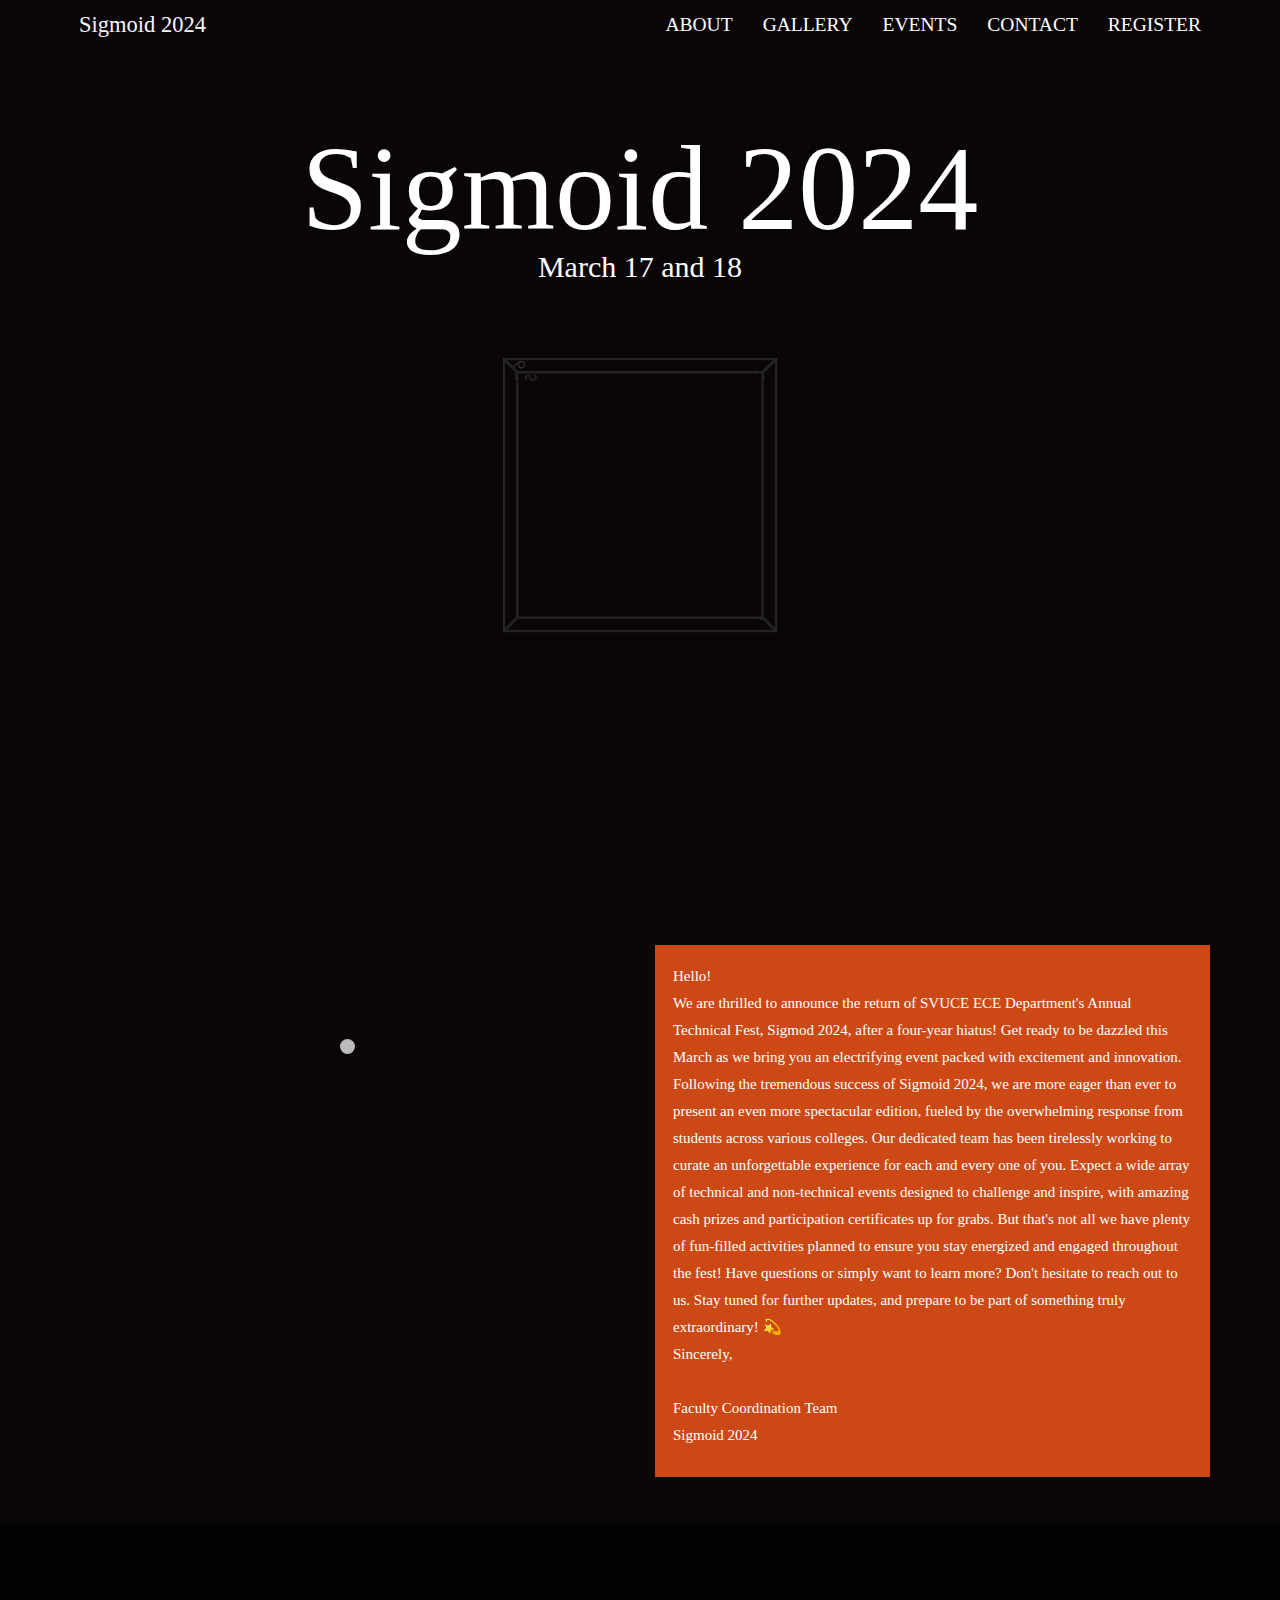
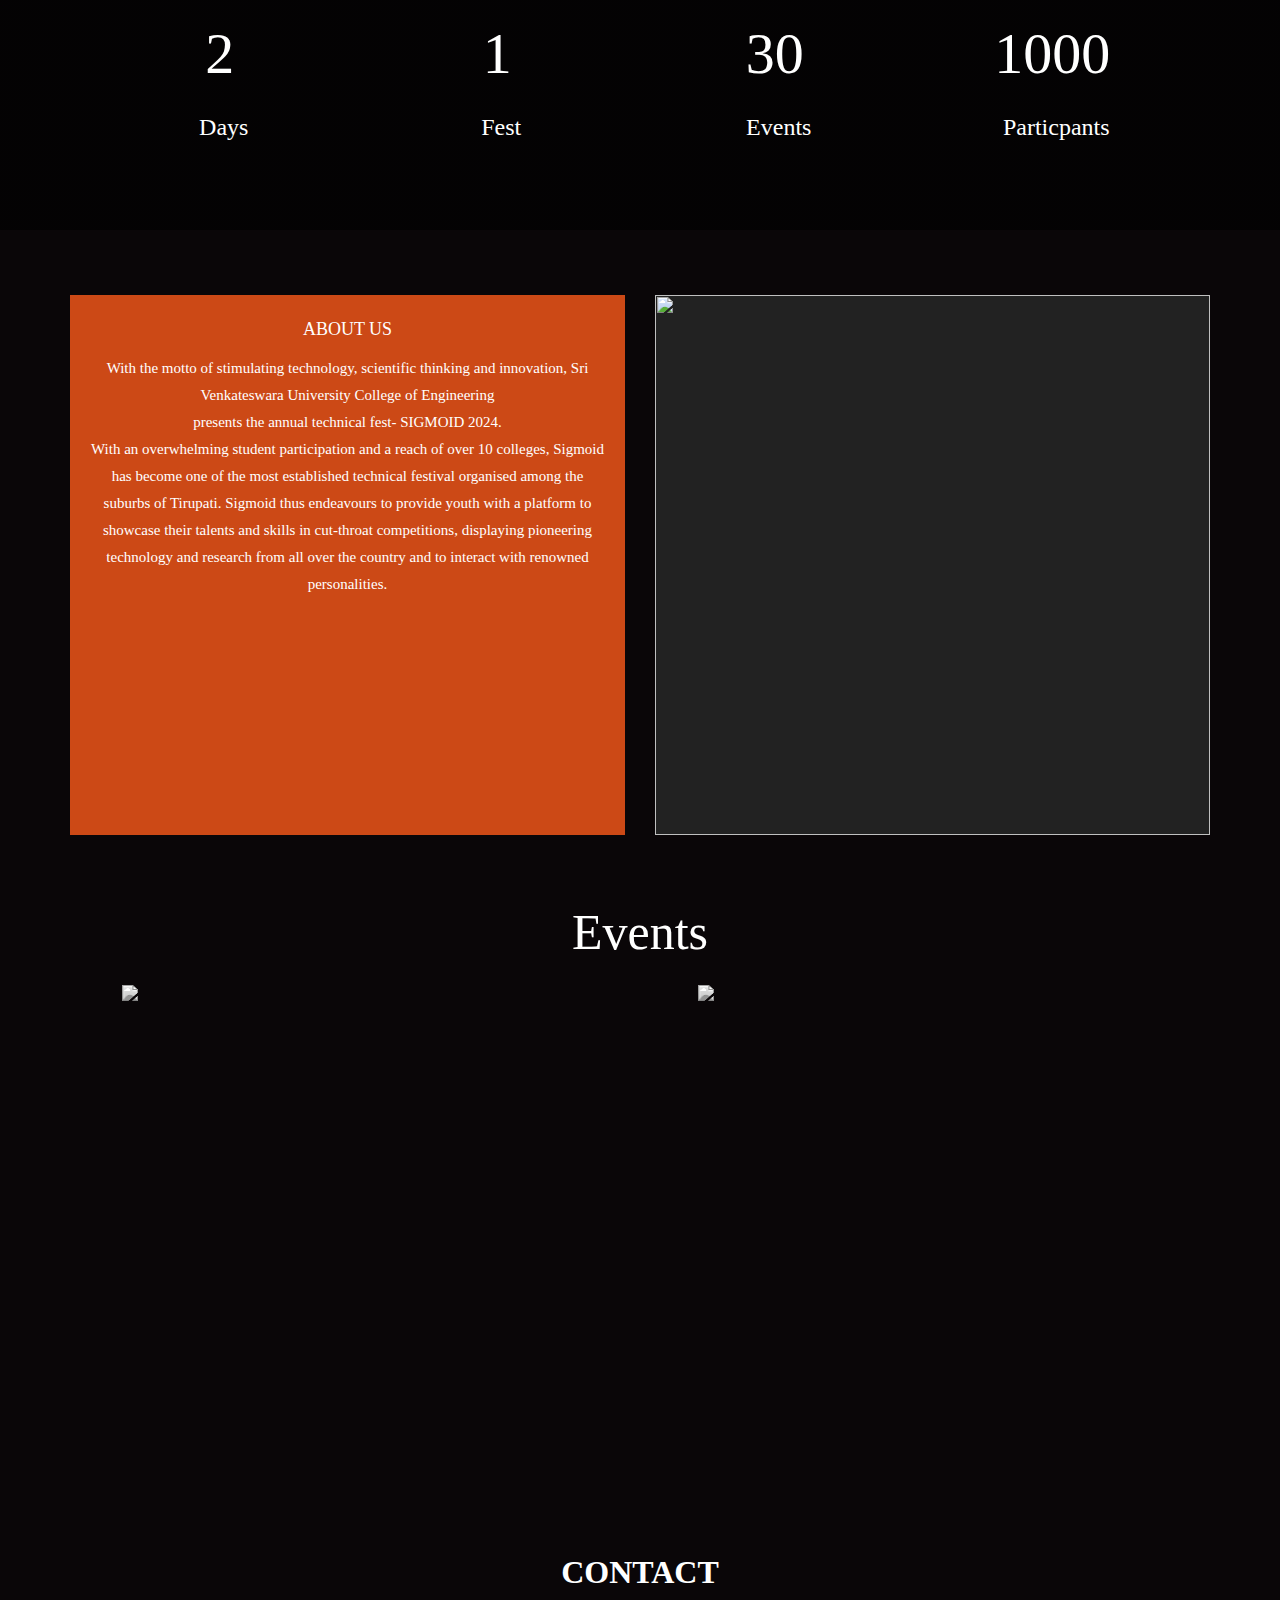
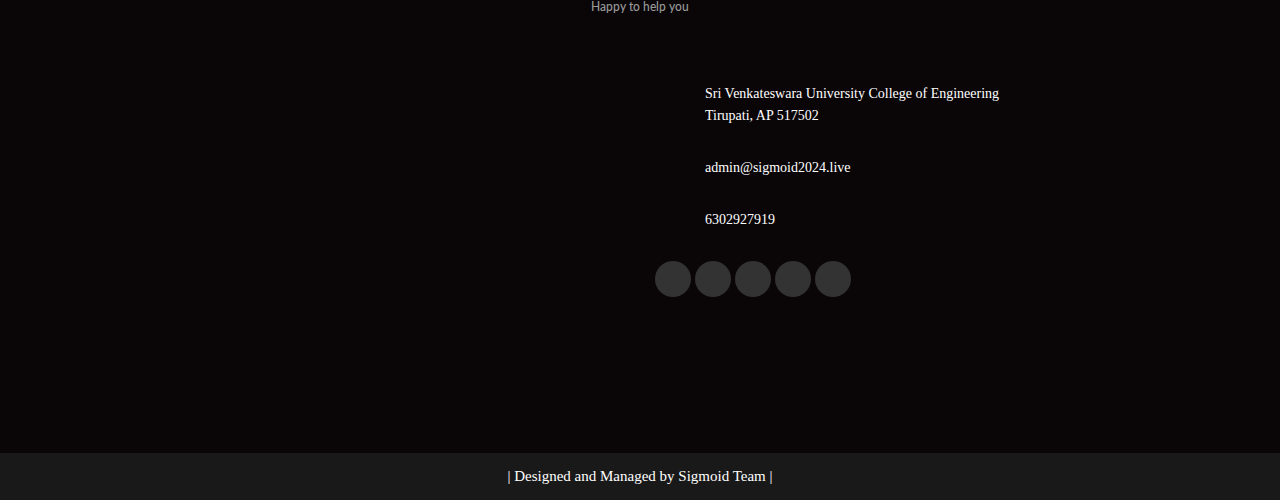
==== commit 54b9db64: "updated" ====
--- a/index.html
+++ b/index.html
@@ -1,7 +1,7 @@
 <!DOCTYPE html>
 <html lang="en">
 <head>
-  <title>Sigmoid 2K24</title>
+  <title>Sigmoid 2024</title>
   <meta charset="utf-8">
   <meta name="viewport" content="width=device-width, initial-scale=1.0">
   <link rel="icon" href="" type="image/x-icon">
@@ -21,7 +21,6 @@
   <!-- Bootstrap CSS File -->
     <link rel="stylesheet" href="https://maxcdn.bootstrapcdn.com/bootstrap/3.3.7/css/bootstrap.min.css">
   <!-- <link href="lib/bootstrap/css/bootstrap.min.css" rel="stylesheet"> -->
-
   <!-- Libraries CSS Files -->
   <link href="lib/font-awesome/css/font-awesome.min.css" rel="stylesheet">
   <link href="lib/animate/animate.min.css" rel="stylesheet">
@@ -44,7 +43,7 @@
           <span class="icon-bar"></span>
           <span class="icon-bar"></span>
         </button>
-        <a class="navbar-brand g3" href="#Home" style="font-family: font2; font-size: 150%;color:#f9f5ff;">Sigmoid 2K24</a>
+        <a class="navbar-brand g3" href="#Home" style="font-family: font2; font-size: 150%;color:#f9f5ff;">Sigmoid 2024</a>
       </div>
       <div class="collapse navbar-collapse" id="Navbar">
         <ul class="nav navbar-nav navbar-right">
@@ -72,9 +71,9 @@
     </video>
     <div class="hero1">
       <div class="main_heading">
-        <div class="mh1">Sigmoid 2K24</div>
-        <div class="mh2">This March</div>
-        <!-- <div class="mh2">Annual Technical Fest of JIIT Noida</div> -->
+        <div class="mh1">Sigmoid 2024</div>
+        <div class="mh2">March 17 and 18</div>
+        
       </div>
       <div class="wrapper">
         <div class="box-area">
@@ -90,9 +89,11 @@
     
   </section>
 
-  <div class="class-responsive">
-    <iframe margin="50px auto" text-align="centre" width="80%" height="400" src="https://www.youtube.com/embed/BVitl7Fji9U?si=09Q8cgA1HVtjXHsK?autoplay=1" title="YouTube video player" frameborder="0" allow="accelerometer; autoplay; clipboard-write; encrypted-media; gyroscope; picture-in-picture; web-share" allowfullscreen></iframe>
-  </div>
+  
+
+ 
+
+
 
 
   <!-- #hero
@@ -113,16 +114,10 @@
 
                   <div class="mySlides fade">
                     <!-- <div class="numbertext">1 / 4</div> -->
-                    <img src="//img/mkt.jpg" style="width:100%; height: 100%; object-fit: cover; object-position: center;" class="slideimg">
-                    <div class="text">Prof T. Ramashri</div>
+                    <img src="/img/hod.png" style="width:100%; height: 100%; object-fit: cover; object-position: center;" class="slideimg">
+                    <div class="text">Prof S.Swarnalatha</div>
                   </div>
-                  
-                
-                  <div class="mySlides fade">
-                    <!-- <div class="numbertext">3 / 4</div> -->
-                    <img src="/img/sa.jpg" style="width:100%; height: 100%; object-fit: cover; object-position: center;" class="slideimg">
-                    <div class="text">Prof B. Anuradha</div>
-                  </div>
+        
 
                   
                   
@@ -131,7 +126,7 @@
                   
                   <div style="text-align:center;">
                     <span class="dot"></span> 
-                    <span class="dot"></span> 
+                    
                   </div>
           </div>
         </div> 
@@ -143,7 +138,7 @@
               <div class="card-body text-center">
                 <!-- <p class="card-text">Some text inside the first card</p> -->
                 <p class="card-text" style="text-align: left; font-family: font4; color: white" >Hello!<br>
-                  We are thrilled to announce the return of SVUCE ECE Department's Annual Technical Fest, Sigmod 2K24, after a four-year hiatus! Get ready to be dazzled this March as we bring you an electrifying event packed with excitement and innovation.
+                  We are thrilled to announce the return of SVUCE ECE Department's Annual Technical Fest, Sigmod 2024, after a four-year hiatus! Get ready to be dazzled this March as we bring you an electrifying event packed with excitement and innovation.
 
 Following the tremendous success of Sigmoid 2024, we are more eager than ever to present an even more spectacular edition, fueled by the overwhelming response from students across various colleges. Our dedicated team has been tirelessly working to curate an unforgettable experience for each and every one of you.
 
@@ -154,7 +149,7 @@
 <br>Sincerely,<br>
 <br>Faculty Coordination Team<br>
                 
-                  Sigmoid 2K24</p>
+                  Sigmoid 2024</p>
               </div>
             </div> 
           </div>
@@ -216,7 +211,7 @@
                 <p class="card-text" style="text-align: center; font-family: font4; color: white;" >
                   With the motto of stimulating technology, scientific thinking and innovation,
                   Sri Venkateswara University College of Engineering<br>
-                  presents the annual technical fest- SIGMOID 2K24.<br>
+                  presents the annual technical fest- SIGMOID 2024.<br>
                   With an overwhelming student participation
                   and a reach of over 10 colleges,
                   Sigmoid  has become one of the most established technical festival
@@ -236,7 +231,7 @@
                 <div class="card bg-primary cdabout" style="background-color:#222222; box-shadow: 0px 0px 0px 0px #10141a;">
                   <div class="card-body cdabout">
                     <!-- <p class="card-text">Some text inside the first card</p> -->
-                    <img src="/img/college2.png" style="width: 100%; height: 100%; object-fit: cover; object-position: center;">
+                    <img src="/img/cube24.jpg" style="width: 100%; height: 100%; object-fit: cover; object-position: center;">
                   </div>
                 </div> 
               </div>
@@ -265,10 +260,20 @@
       </div>
    </section>
 
+    
+
+  
+
+    
+    <!-- Add more image tiles as needed -->
+  </div>
+
+
+
     <section id="contact" style="background-color: #0A0608;">
       <div class="container wow fadeInUp">
         <div class="section-header">
-          <h3 class="section-title" style="font-family: font3; color: white;">Contact</h3>
+          <h3  class="section-title" style="font-family: font3; color: white;">Contact</h3>
           <h6 class="section-description">Happy to help you</h6>
         </div>
       </div>
@@ -284,19 +289,20 @@
 
               <div>
                 <i class="fa fa-envelope" style="color: #cc4916"></i>
-                <p style="color: white; font-family: font4">sigmoid2024@gmail.com</p>
+                <p style="color: white; font-family: font4">admin@sigmoid2024.live</p>
               </div>
 
               <div>
                 <i class="fa fa-phone" style="color: #cc4916"></i>
-                <p style="color: white; font-family: font4">7675986859, 8919356135, 8520879284, 9515842569</p>
+                <p style="color: white; font-family: font4">6302927919</p>
               </div>
             </div>
 
             <div class="social-links">
               
             <!--  <a href="https://www.facebook.com/Parola.LiteraryHub/?ref=br_rs" class="facebook"><i class="fa fa-facebook"></i></a> -->
-              <a href="https://www.instagram.com/sigmoid_fest" class="instagram"><i class="fa fa-instagram"></i></a>
+            <a href="wa.me/916302927919" class="whatsapp"><i class="fa fa-whatsapp"></i></a>
+              <a href="https://www.instagram.com/sigmoid_svuce" class="instagram"><i class="fa fa-instagram"></i></a>
               <a href="https://youtube.com/@Sigmoid2024" class="youtube"><i class="fa fa-youtube"></i></a> 
               <a href="https://facebook.com/profile.php?id=61556089936728&mibextid=ZbWKwL" class="facebook"><i class="fa fa-facebook"></i></a>
               <a href="https://x.com/Sigmoid2024?t=yMx8RAukPVOYMi3uKZNgpA&s=09" class="twitter"><i class="fa fa-twitter"></i></a>
--- a/css/style.css
+++ b/css/style.css
@@ -1273,15 +1273,5 @@
 }
 
 
-.video-responsive {
-  padding: 20px;
-  max-width: 800px; /* Optional: Set a maximum width for the video */
-  width: 100%;
-}
-.video-responsive iframe {
-  position: relative;
-  width: 100%;
-  height: 0;
-  padding-bottom: 56.25%; /* 16:9 aspect ratio */
-}
-
+
+
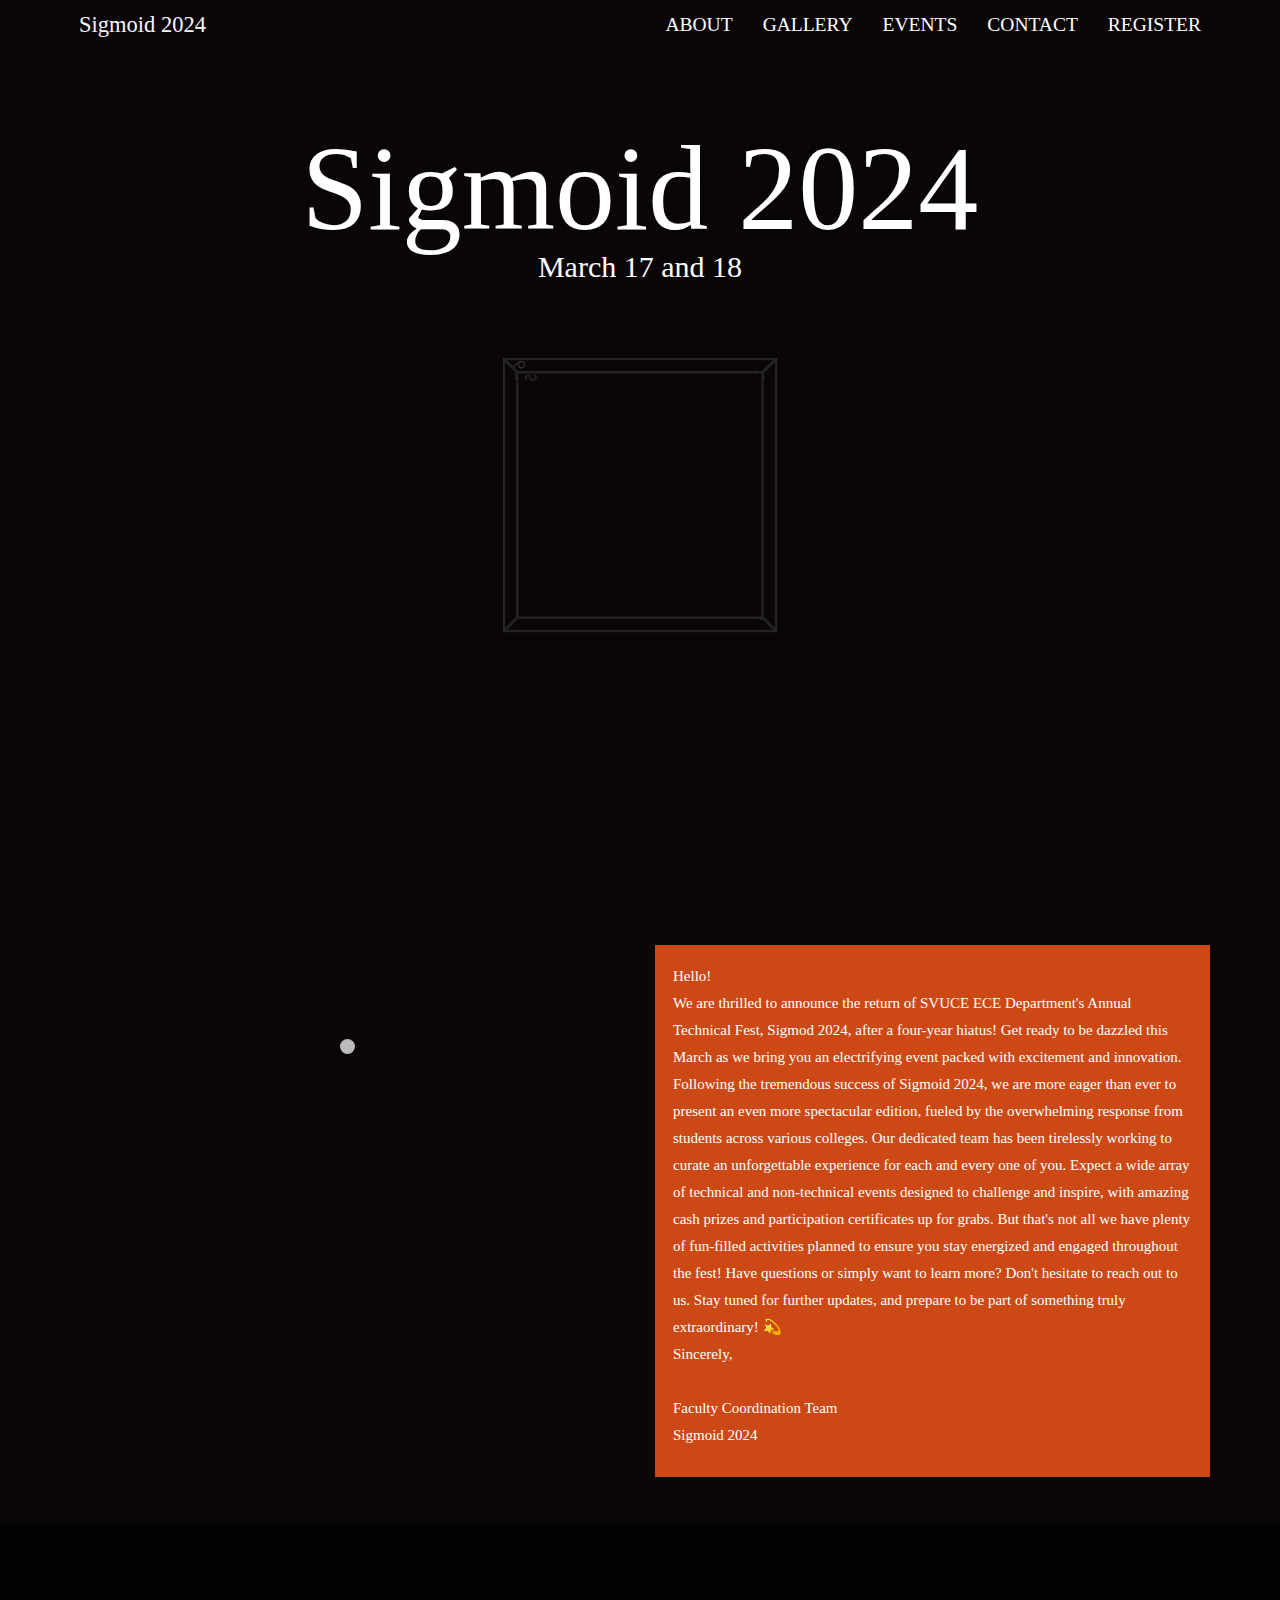
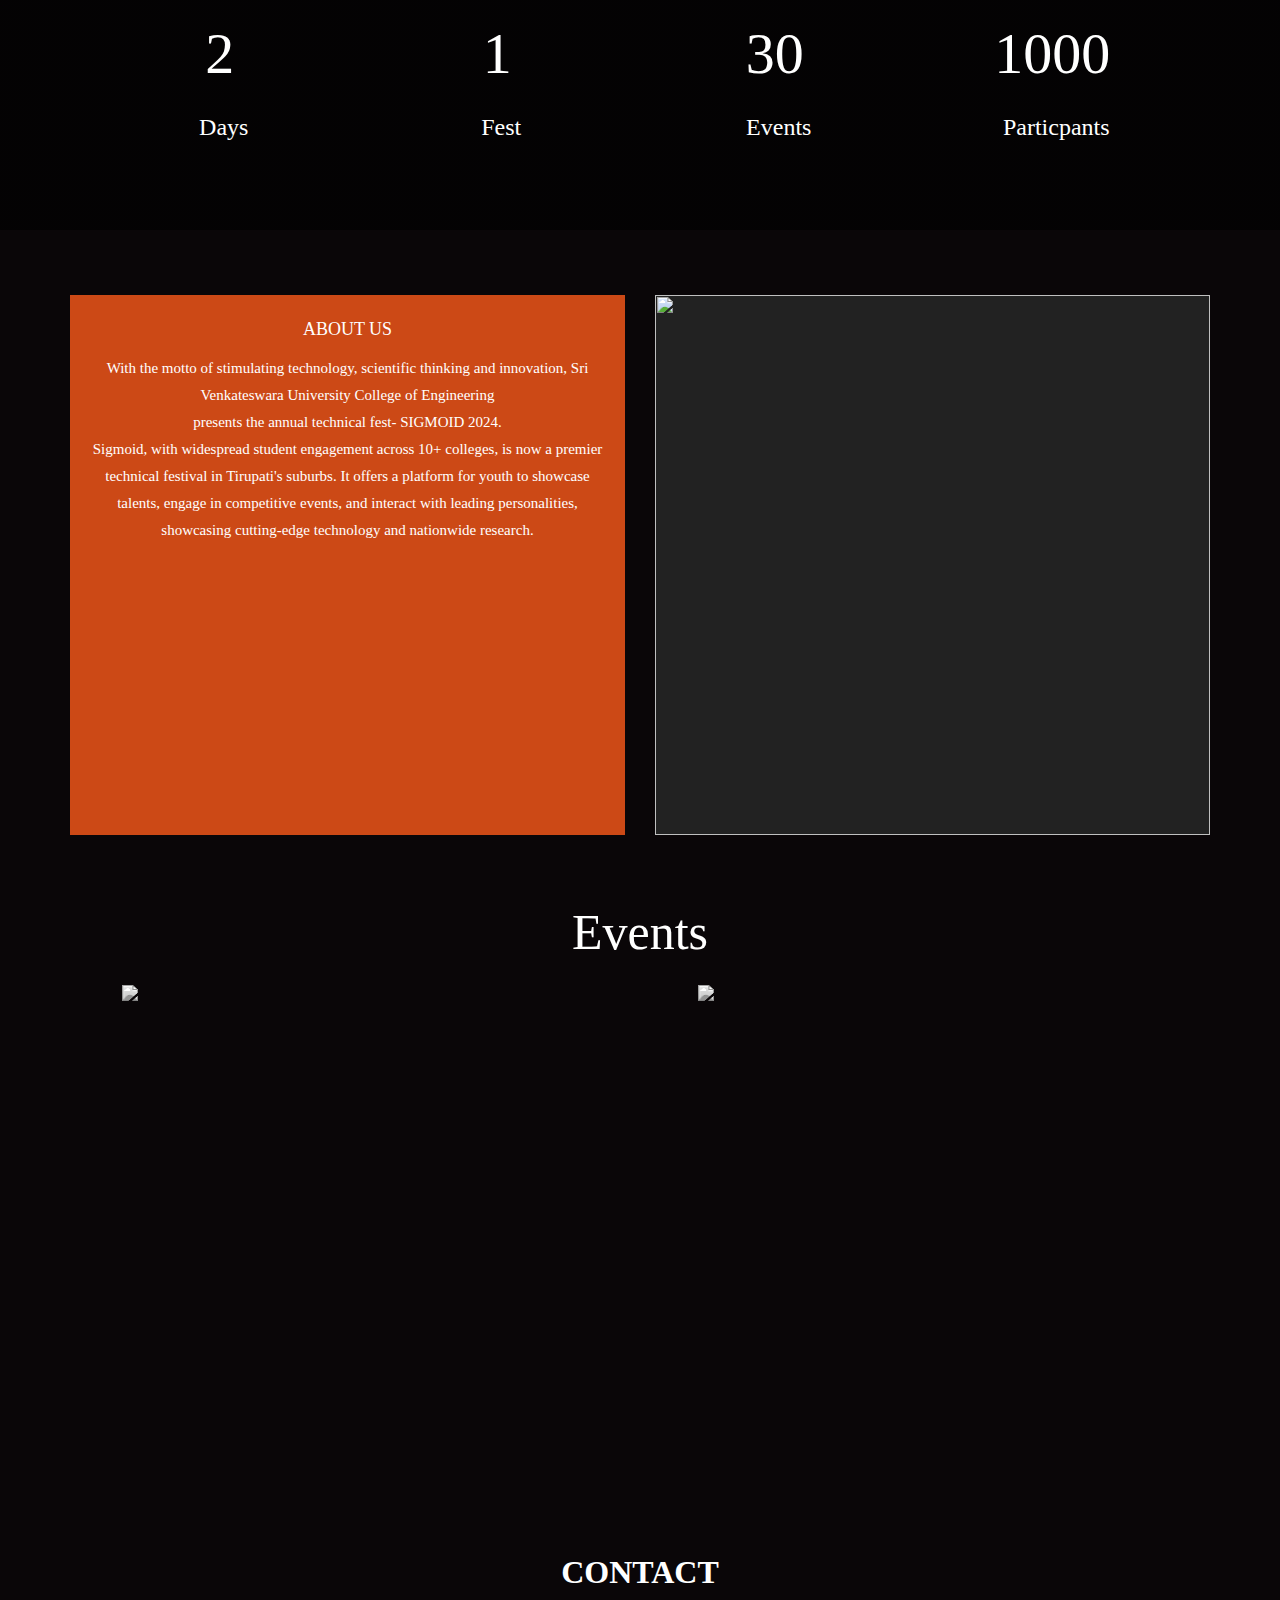
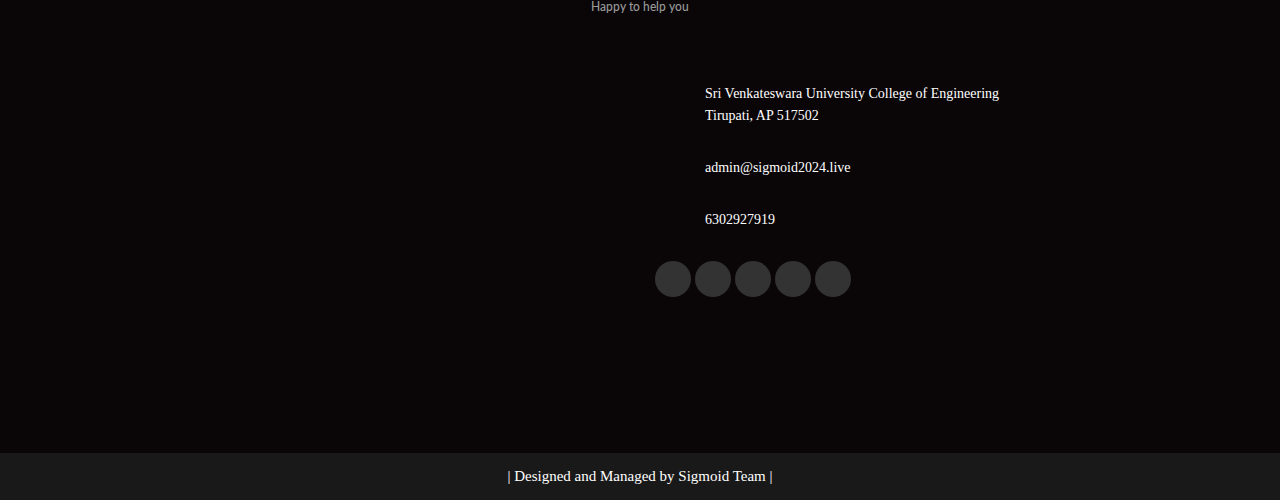
==== commit f57072c7: "updated" ====
--- a/index.html
+++ b/index.html
@@ -212,16 +212,7 @@
                   With the motto of stimulating technology, scientific thinking and innovation,
                   Sri Venkateswara University College of Engineering<br>
                   presents the annual technical fest- SIGMOID 2024.<br>
-                  With an overwhelming student participation
-                  and a reach of over 10 colleges,
-                  Sigmoid  has become one of the most established technical festival
-                  organised among the suburbs of Tirupati.
-                  Sigmoid thus endeavours to provide youth
-                  with a platform to showcase their talents
-                  and skills in cut-throat competitions,
-                  displaying pioneering technology and research
-                  from all over the country
-                  and to interact with renowned personalities.
+                  Sigmoid, with widespread student engagement across 10+ colleges, is now a premier technical festival in Tirupati's suburbs. It offers a platform for youth to showcase talents, engage in competitive events, and interact with leading personalities, showcasing cutting-edge technology and nationwide research.
               </div>
             </div> 
           </div>
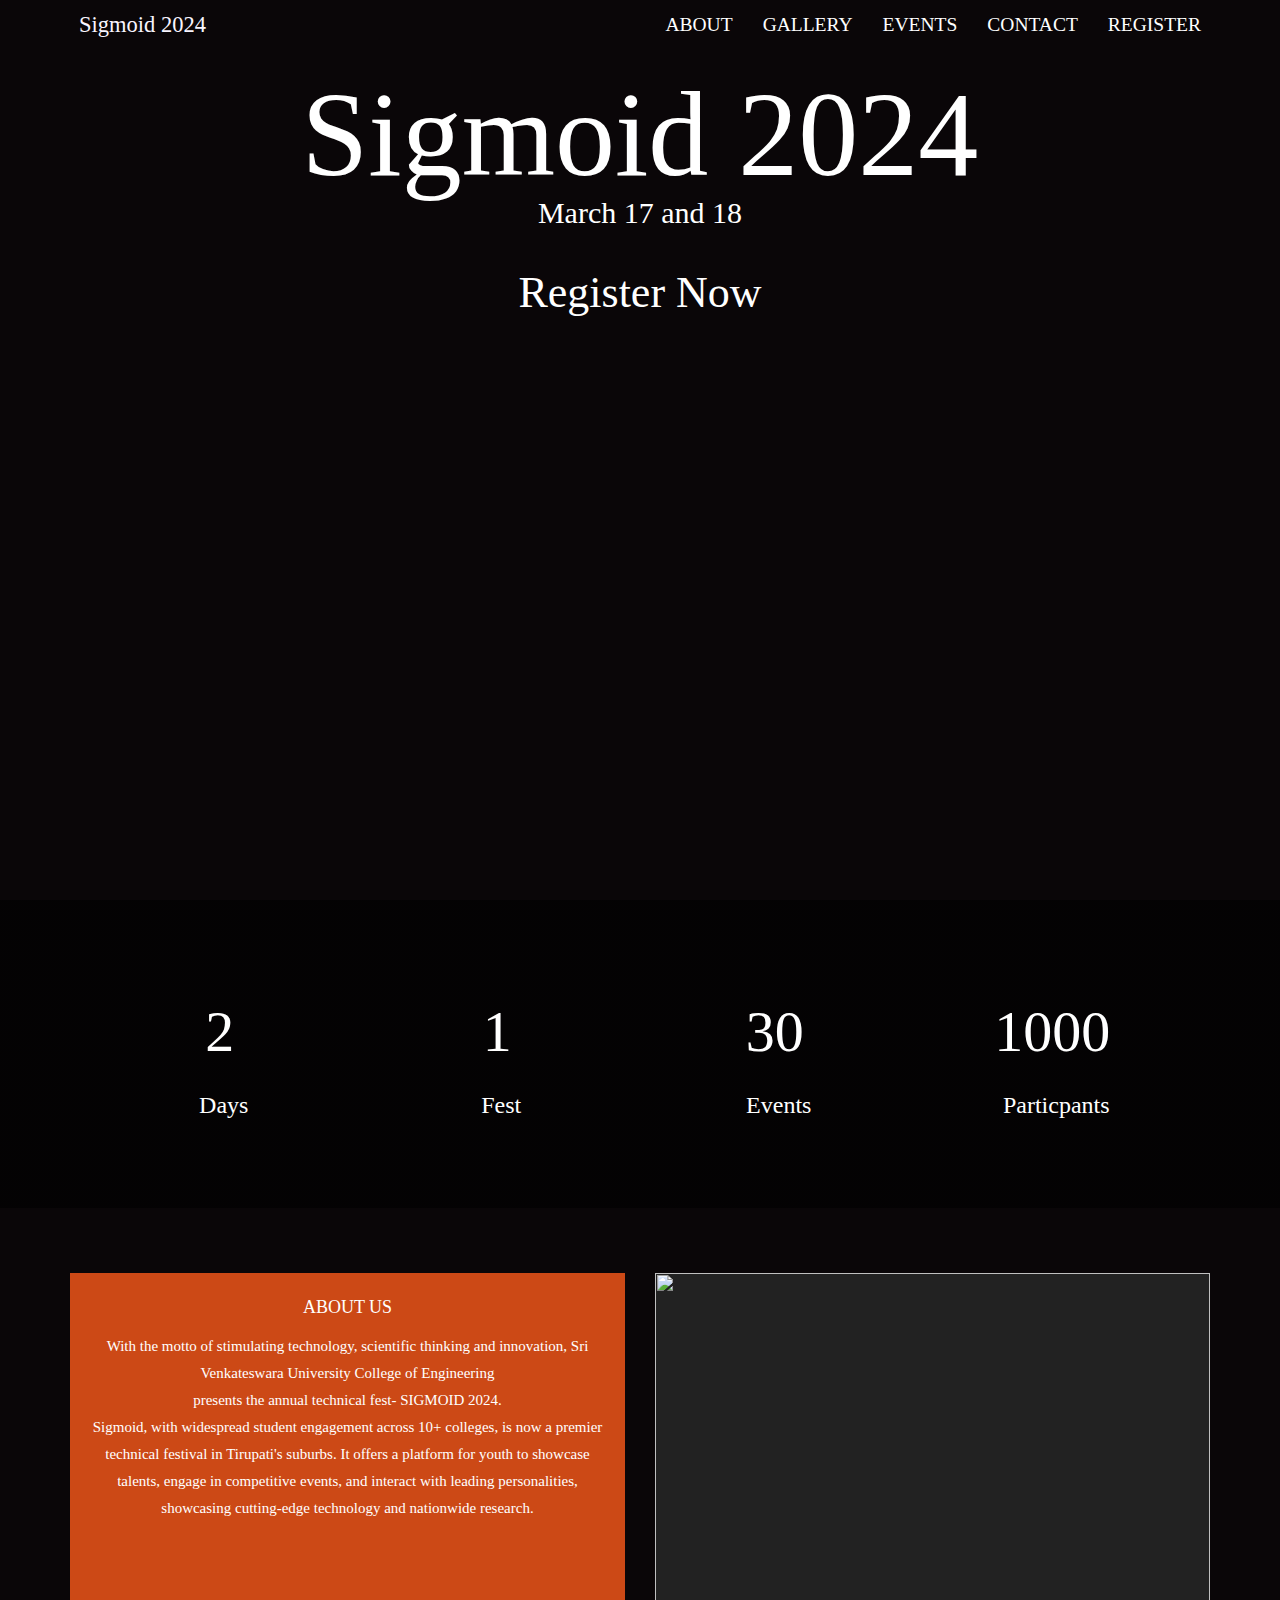
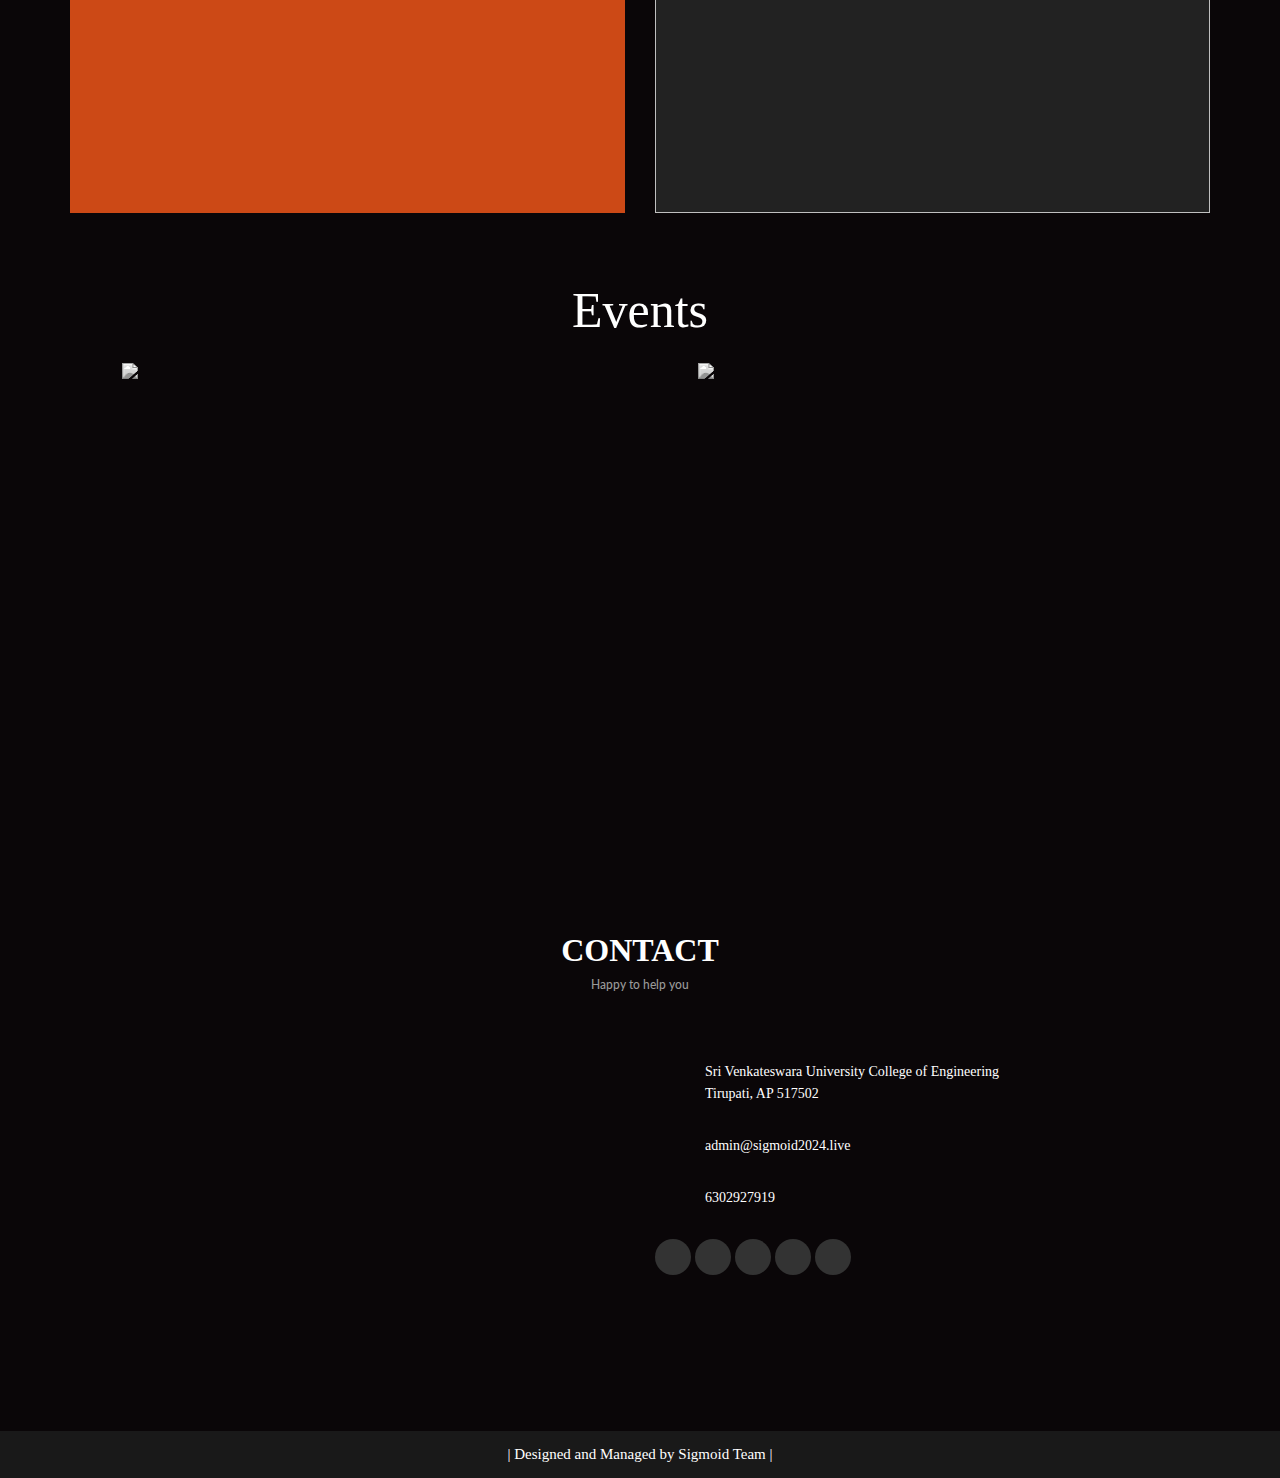
==== commit ed85f917: "added registration page" ====
--- a/index.html
+++ b/index.html
@@ -54,8 +54,8 @@
           <!-- <li><a href="partners.html">PARTNERS</a></li> -->
          <!-- <li><a href="#apply">APPLY</a></li> -->
          <!-- <li class="r1"><a href="#team" style="font-family: font2;font-size: 130% ; color:white;">TEAM</a></li> -->
-          <li class="r1"><a href="https://forms.gle/LxLbqcuX3uqCk2ah9" style="font-family: font2; font-size: 130% ; color:white;">CONTACT</a></li>
-          <li class="r1"><a href="https://www.google.com/" style="font-family: font2; font-size: 130% ; color:white;">REGISTER</a></li>
+          <li class="r1"><a href="#bottom" style="font-family: font2; font-size: 130% ; color:white;">CONTACT</a></li>
+          <li class="r1"><a href="registration/register.html" style="font-family: font2; font-size: 130% ; color:white;">REGISTER</a></li>
         </ul>
       </div>
     </div>
@@ -73,23 +73,18 @@
       <div class="main_heading">
         <div class="mh1">Sigmoid 2024</div>
         <div class="mh2">March 17 and 18</div>
+        <br>
+        <br>
         
-      </div>
-      <div class="wrapper">
-        <div class="box-area">
-          <div id="box-front" class="box">1</div>
-          <div id="box-right" class="box">2</div>
-          <div id="box-back" class="box">3</div>
-          <div id="box-left" class="box">4</div>
-          <div id="box-top" class="box">5</div>
-          <div id="box-bottom" class="box">6</div>
-        </div>
-      </div>
-    </div>
+
+
+        <a class="mh2"><h3> Register Now</a>
+      </div>
+      
     
   </section>
 
-  
+ 
 
  
 
@@ -103,60 +98,7 @@
     <!--==========================
       Letter Section
     ============================-->
-  <section id="letter" style="background-color: #0A0608;">
-    <div class="container">
-    <div class="row">
-      <div class="col-sm-6">
-      <div class="card-deck cdlet2">
-        <div class="card bg-primary" style="padding: 2vh 2vh; background-color:#0A0608; box-shadow: 0px 0px 0px 0px #222222">
-          <div class="card-body">
-              <div class="slideshow-container">
-
-                  <div class="mySlides fade">
-                    <!-- <div class="numbertext">1 / 4</div> -->
-                    <img src="/img/hod.png" style="width:100%; height: 100%; object-fit: cover; object-position: center;" class="slideimg">
-                    <div class="text">Prof S.Swarnalatha</div>
-                  </div>
-        
-
-                  
-                  
-                  </div>
-                  <br>
-                  
-                  <div style="text-align:center;">
-                    <span class="dot"></span> 
-                    
-                  </div>
-          </div>
-        </div> 
-      </div>
-      </div>
-      <div class="col-sm-6">
-          <div class="card-deck" style="margin-top: 5vh; margin-bottom:5vh;">
-            <div class="card bg-primary" style="padding: 2vh 2vh; background-color:#cc4916; box-shadow: 0px 0px 0px 0px #222222">
-              <div class="card-body text-center">
-                <!-- <p class="card-text">Some text inside the first card</p> -->
-                <p class="card-text" style="text-align: left; font-family: font4; color: white" >Hello!<br>
-                  We are thrilled to announce the return of SVUCE ECE Department's Annual Technical Fest, Sigmod 2024, after a four-year hiatus! Get ready to be dazzled this March as we bring you an electrifying event packed with excitement and innovation.
-
-Following the tremendous success of Sigmoid 2024, we are more eager than ever to present an even more spectacular edition, fueled by the overwhelming response from students across various colleges. Our dedicated team has been tirelessly working to curate an unforgettable experience for each and every one of you.
-
-Expect a wide array of technical and non-technical events designed to challenge and inspire, with amazing cash prizes and participation certificates up for grabs. But that's not all we have plenty of fun-filled activities planned to ensure you stay energized and engaged throughout the fest!
-
-Have questions or simply want to learn more? Don't hesitate to reach out to us. Stay tuned for further updates, and prepare to be part of something truly extraordinary! 💫
-
-<br>Sincerely,<br>
-<br>Faculty Coordination Team<br>
-                
-                  Sigmoid 2024</p>
-              </div>
-            </div> 
-          </div>
-          </div>
-    </div>
-    </div>
-  </section>
+ 
 
 
 
@@ -289,7 +231,7 @@
               </div>
             </div>
 
-            <div class="social-links">
+            <div id="bottom" class="social-links">
               
             <!--  <a href="https://www.facebook.com/Parola.LiteraryHub/?ref=br_rs" class="facebook"><i class="fa fa-facebook"></i></a> -->
             <a href="wa.me/916302927919" class="whatsapp"><i class="fa fa-whatsapp"></i></a>
--- a/css/style.css
+++ b/css/style.css
@@ -1273,5 +1273,14 @@
 }
 
 
-
-
+.register-button {
+  padding: 10px 20px;
+  background-color: #4CAF50;
+  color: white;
+  border: none;
+  border-radius: 5px;
+  font-size: 16px;
+  cursor: pointer;
+  transition: background-color 0.3s;
+}
+
